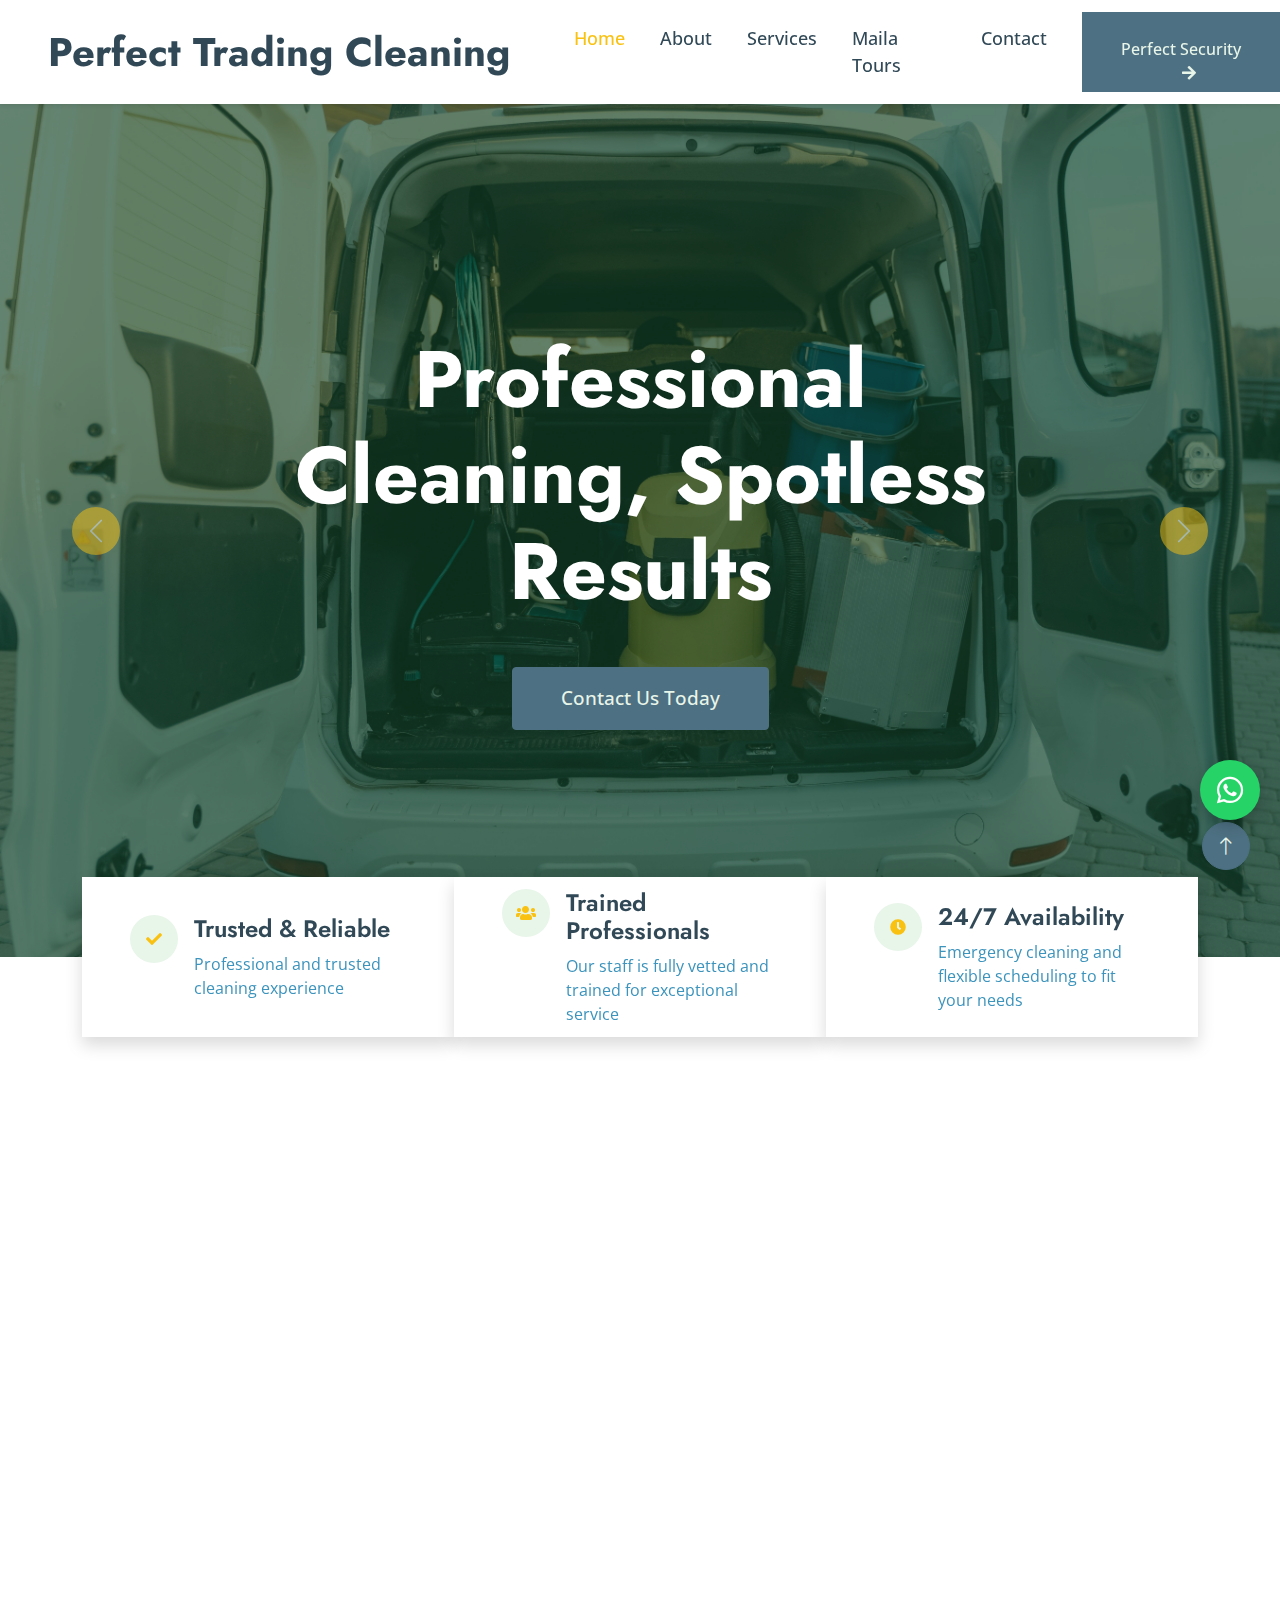
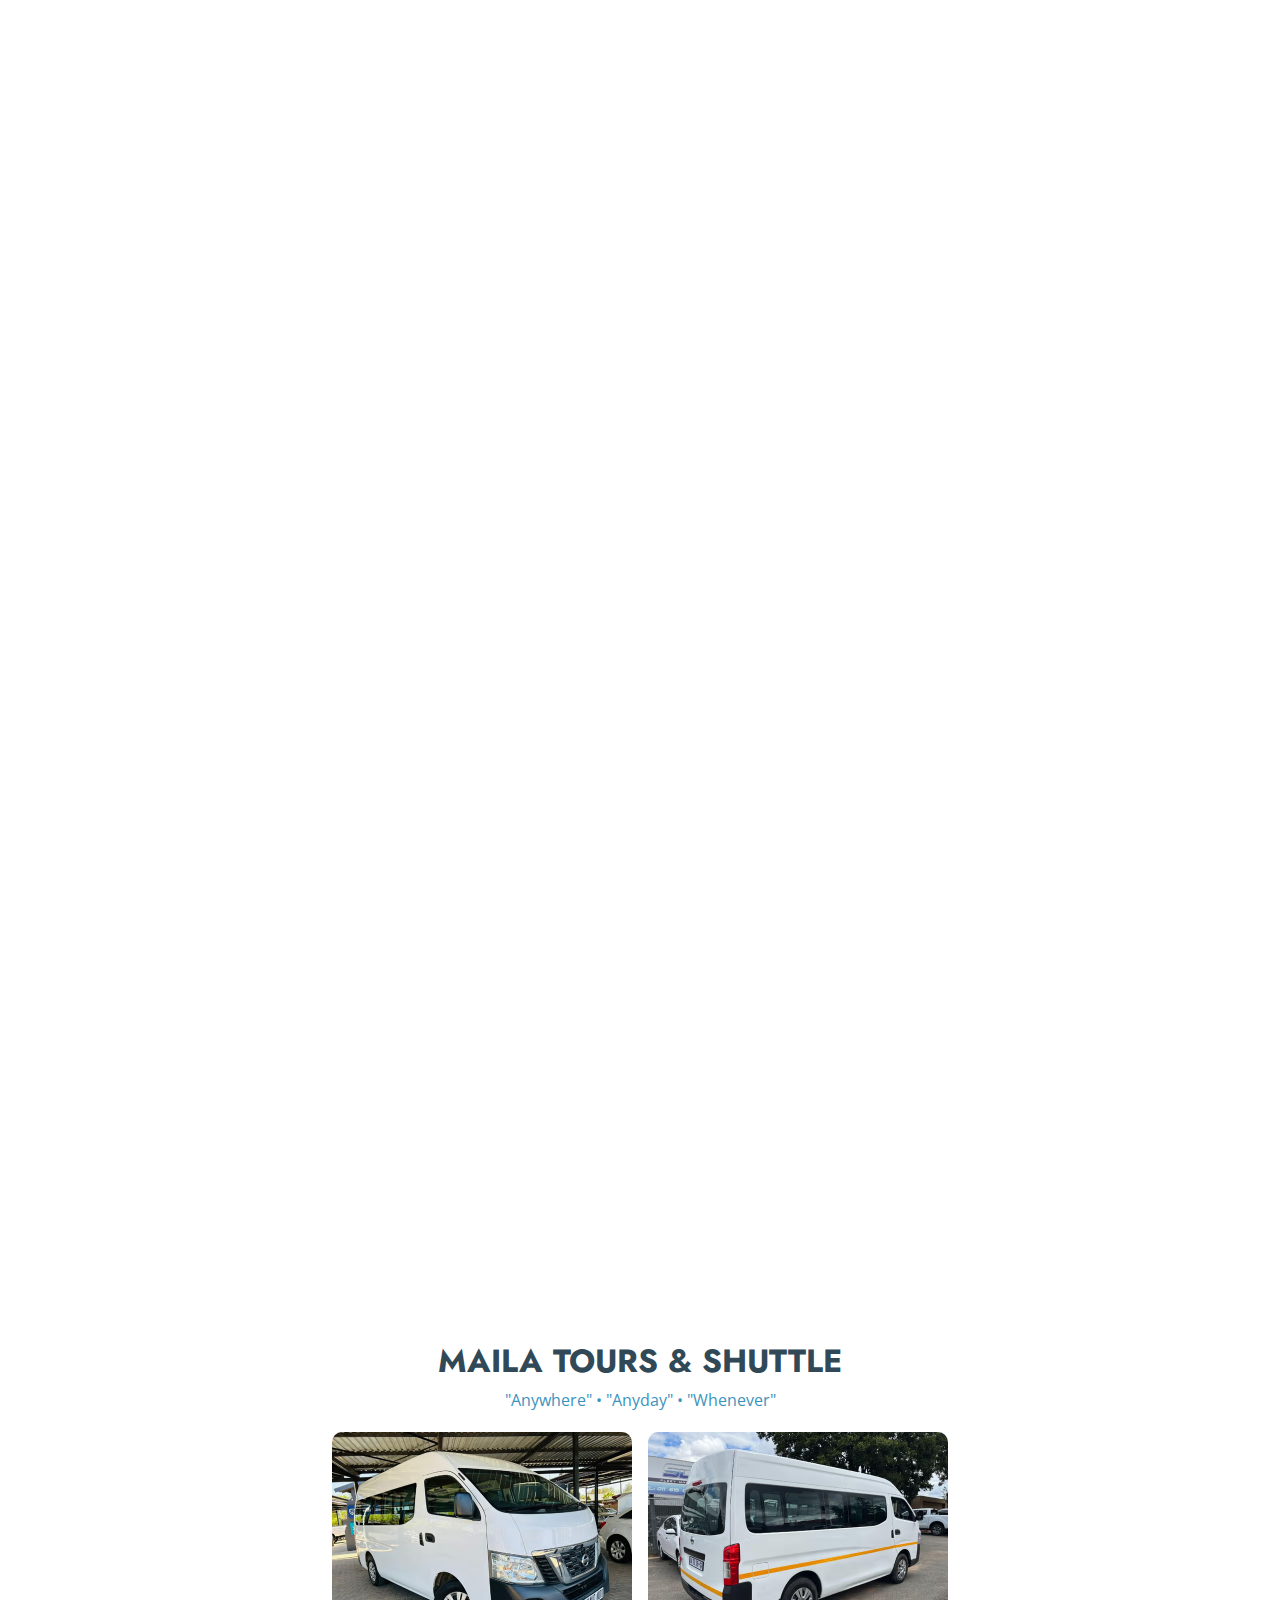
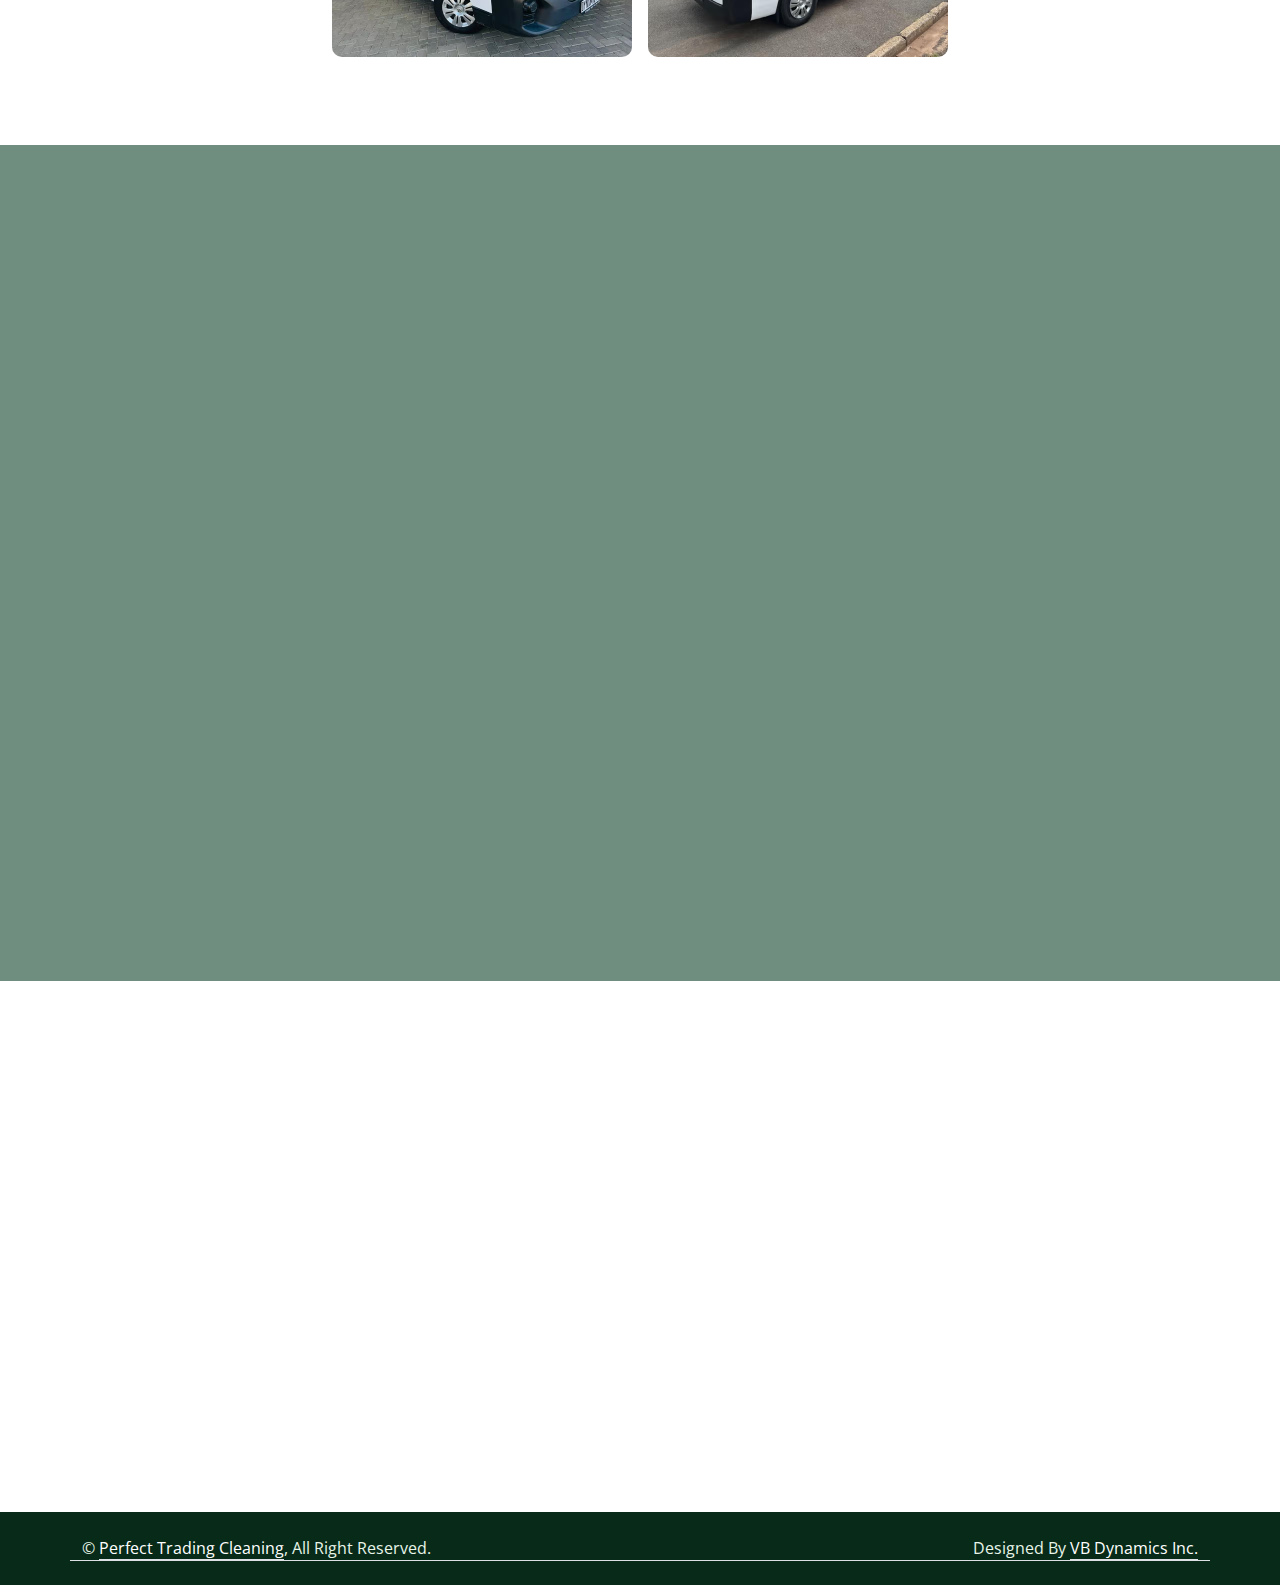
==== cleaning/index.html @ befef128 "added clean" ====
<!DOCTYPE html>
<html lang="en">

<head>
    <meta charset="utf-8">
    <title>Perfect Trading Cleaning - Professional Cleaning Services in Germiston</title>
    <meta content="width=device-width, initial-scale=1.0" name="viewport">
    <meta content="cleaning services, house cleaning, office cleaning, germiston, car wash, domestic workers" name="keywords">
    <meta content="Perfect Trading Cleaning offers professional cleaning services for homes, offices, and vehicles in Germiston and surrounding areas. 10+ years of trusted experience." name="description">

    <!-- Favicon -->
    <link href="img/favicon.ico" rel="icon">

    <!-- Google Web Fonts -->
    <link rel="preconnect" href="https://fonts.googleapis.com">
    <link rel="preconnect" href="https://fonts.gstatic.com" crossorigin>
    <link href="https://fonts.googleapis.com/css2?family=Jost:wght@500;600;700&family=Open+Sans:wght@400;500&display=swap" rel="stylesheet">  

    <!-- Icon Font Stylesheet -->
    <link href="https://cdnjs.cloudflare.com/ajax/libs/font-awesome/5.10.0/css/all.min.css" rel="stylesheet">
    <link href="https://cdn.jsdelivr.net/npm/bootstrap-icons@1.4.1/font/bootstrap-icons.css" rel="stylesheet">

    <!-- Libraries Stylesheet -->
    <link href="lib/animate/animate.min.css" rel="stylesheet">
    <link href="lib/owlcarousel/assets/owl.carousel.min.css" rel="stylesheet">
    <link href="lib/lightbox/css/lightbox.min.css" rel="stylesheet">

    <!-- Customized Bootstrap Stylesheet -->
    <link href="css/bootstrap.min.css" rel="stylesheet">

    <!-- Template Stylesheet -->
    <link href="css/style.css" rel="stylesheet">
    
    <!-- Additional Custom CSS -->
    <style>
        /* Improve loading experience */
        #spinner {
            transition: opacity 0.5s ease-in-out;
        }
        
        /* Price tag styling */
        .price-tag {
            background-color: rgba(65, 156, 119, 0.8);
            color: white;
            padding: 5px 10px;
            position: absolute;
            top: 10px;
            right: 10px;
            border-radius: 5px;
            font-weight: bold;
        }
        
        /* Testimonial styles */
        .testimonial-item {
            border-radius: 10px;
            box-shadow: 0 0 15px rgba(0,0,0,0.1);
            padding: 25px;
            margin: 15px 0;
            background-color: #fff;
        }
        
        .testimonial-item img {
            width: 60px;
            height: 60px;
            border-radius: 50%;
            object-fit: cover;
            margin-right: 15px;
        }
        
        .rating i {
            color: #FFD700;
        }
        
        /* Service area map */
        #service-area-map {
            height: 400px;
            width: 100%;
            border-radius: 10px;
        }
        
        /* FAQ accordion */
        .accordion-button:not(.collapsed) {
            background-color: rgba(65, 156, 119, 0.1);
            color: #419c77;
        }
        
        /* Improved call to action buttons */
        .btn-primary {
            transition: all 0.3s ease;
        }
        
        .btn-primary:hover {
            transform: translateY(-3px);
            box-shadow: 0 5px 15px rgba(0,0,0,0.1);
        }
        
        .cta-large {
            font-size: 1.2rem;
            padding: 12px 30px;
        }
        
        /* WhatsApp floating button */
        .whatsapp-float {
            position: fixed;
            bottom: 80px;
            right: 20px;
            background-color: #25d366;
            color: white;
            border-radius: 50px;
            text-align: center;
            font-size: 30px;
            width: 60px;
            height: 60px;
            z-index: 100;
            display: flex;
            align-items: center;
            justify-content: center;
            box-shadow: 0 5px 15px rgba(0,0,0,0.2);
        }
        
        .whatsapp-float:hover {
            background-color: #128C7E;
            color: white;
        }
    </style>
</head>

<body>
    <!-- Spinner Start -->
    <div id="spinner" class="show bg-white position-fixed translate-middle w-100 vh-100 top-50 start-50 d-flex align-items-center justify-content-center">
        <div class="spinner-border text-primary" role="status" style="width: 3rem; height: 3rem;"></div>
    </div>
    <!-- Spinner End -->

    <!-- WhatsApp Button -->
    <a href="https://wa.me/+27791969552" class="whatsapp-float" target="_blank">
        <i class="fab fa-whatsapp"></i>
    </a>

    <!-- Navbar Start -->
    <nav class="navbar navbar-expand-lg bg-white navbar-light sticky-top p-0 shadow-sm">
        <a href="index.html" class="navbar-brand d-flex align-items-center px-4 px-lg-5">
            <h1 class="m-0">Perfect Trading Cleaning</h1>
        </a>
        <button type="button" class="navbar-toggler me-4" data-bs-toggle="collapse" data-bs-target="#navbarCollapse">
            <span class="navbar-toggler-icon"></span>
        </button>
        <div class="collapse navbar-collapse" id="navbarCollapse">
            <div class="navbar-nav ms-auto p-4 p-lg-0">
                <a href="#home" class="nav-item nav-link active">Home</a>
                <a href="#about" class="nav-item nav-link">About</a>
                <a href="#services" class="nav-item nav-link">Services</a>
                <a href="#maila" class="nav-item nav-link">Maila Tours</a>
                <a href="#contact" class="nav-item nav-link">Contact</a>
                
            </div>
            <a href="../index.html" class="btn btn-primary py-4 px-lg-4 rounded-0 d-none d-lg-block">Perfect Security<i class="fa fa-arrow-right ms-3"></i></a>
        </div>
    </nav>
    <!-- Navbar End -->

    <!-- Carousel Start -->
    <div class="container-fluid p-0 wow fadeIn" data-wow-delay="0.1s">
        <div id="header-carousel" class="carousel slide" data-bs-ride="carousel">
            <div class="carousel-inner">
                <div class="carousel-item active">
                    <img class="w-100" src="img/pexels-tima-miroshnichenko-6196228.jpg" alt="Professional cleaners working in an office space">
                    <div class="carousel-caption">
                        <div class="container">
                            <div class="row justify-content-center">
                                <div class="col-lg-8">
                                    <h1 class="display-1 text-white mb-5 animated slideInDown">Professional Cleaning, Spotless Results</h1>
                                    <a href="#contact" class="btn btn-primary py-sm-3 px-sm-5 cta-large">Contact Us Today</a>
                                </div>
                            </div>
                        </div>
                    </div>
                </div>
                <div class="carousel-item">
                    <img class="w-100" src="img/pexels-matilda-wormwood-4099467.jpg" alt="Cleaning supplies and equipment for professional cleaning">
                    <div class="carousel-caption">
                        <div class="container">
                            <div class="row justify-content-center">
                                <div class="col-lg-7">
                                    <h1 class="display-1 text-white mb-5 animated slideInDown">Reliable & Affordable Cleaning Services</h1>
                                    <a href="#contact" class="btn btn-primary py-sm-3 px-sm-5 cta-large">Contact Us Today</a>
                                </div>
                            </div>
                        </div>
                    </div>
                </div>
            </div>
            <button class="carousel-control-prev" type="button" data-bs-target="#header-carousel" data-bs-slide="prev">
                <span class="carousel-control-prev-icon" aria-hidden="true"></span>
                <span class="visually-hidden">Previous</span>
            </button>
            <button class="carousel-control-next" type="button" data-bs-target="#header-carousel" data-bs-slide="next">
                <span class="carousel-control-next-icon" aria-hidden="true"></span>
                <span class="visually-hidden">Next</span>
            </button>
        </div>
    </div>
    <!-- Carousel End -->
<!-- Top Feature Start -->
<div class="container-fluid top-feature py-5 pt-lg-0">
    <div class="container py-5 pt-lg-0">
        <div class="row gx-0">
            <div class="col-lg-4 wow fadeIn" data-wow-delay="0.1s">
                <div class="bg-white shadow d-flex align-items-center h-100 px-5 animated-feature" style="min-height: 160px;">
                    <div class="d-flex">
                        <div class="flex-shrink-0 btn-lg-square rounded-circle bg-light">
                            <i class="fa fa-check text-primary"></i>
                        </div>
                        <div class="ps-3">
                            <h4>Trusted & Reliable</h4>
                            <span>Professional and trusted cleaning experience</span>
                        </div>
                    </div>
                </div>
            </div>
            <div class="col-lg-4 wow fadeIn" data-wow-delay="0.3s">
                <div class="bg-white shadow d-flex align-items-center h-100 px-5 animated-feature" style="min-height: 160px;">
                    <div class="d-flex">
                        <div class="flex-shrink-0 btn-lg-square rounded-circle bg-light">
                            <i class="fa fa-users text-primary"></i>
                        </div>
                        <div class="ps-3">
                            <h4>Trained Professionals</h4>
                            <span>Our staff is fully vetted and trained for exceptional service</span>
                        </div>
                    </div>
                </div>
            </div>
            <div class="col-lg-4 wow fadeIn" data-wow-delay="0.5s">
                <div class="bg-white shadow d-flex align-items-center h-100 px-5 animated-feature" style="min-height: 160px;">
                    <div class="d-flex">
                        <div class="flex-shrink-0 btn-lg-square rounded-circle bg-light">
                            <i class="fa fa-clock text-primary"></i>
                        </div>
                        <div class="ps-3">
                            <h4>24/7 Availability</h4>
                            <span>Emergency cleaning and flexible scheduling to fit your needs</span>
                        </div>
                    </div>
                </div>
            </div>
        </div>
    </div>
</div>
<!-- Top Feature End -->

<style>
    /* Add a custom fade-in-up animation */
    .animated-feature {
        animation: fadeInUp 1s ease-in-out;
    }

    @keyframes fadeInUp {
        0% {
            opacity: 0;
            transform: translateY(20px);
        }
        100% {
            opacity: 1;
            transform: translateY(0);
        }
    }

    /* Optional: Adding a shadow effect as part of the animation */
    .animated-feature:hover {
        box-shadow: 0 0 20px rgba(0, 123, 255, 0.5);
        transform: translateY(-5px);
        transition: box-shadow 0.3s, transform 0.3s;
    }
</style>

   <!-- Top Feature End -->

<section id="about">
    <!-- About Start -->
    <div class="container-xxl py-5">
        <div class="container">
            <div class="row g-5 align-items-end">
                <div class="col-lg-3 col-md-5 wow fadeInUp" data-wow-delay="0.1s">
                    <img class="img-fluid rounded" src="img/domestic.jpg" alt="Our cleaning professionals at work">
                </div>
                <div class="col-lg-6 col-md-7 wow fadeInUp" data-wow-delay="0.3s">
                  
                    <p class="text-primary mb-4">Perfect Trading Cleaning</p>
                    <h1 class="display-5 mb-4">Premium Cleaning & Domestic Services</h1>
                    <p class="mb-4">At Perfect Trading Cleaning Services, we offer professional cleaning solutions for homes, offices, and vehicles. We also provide trained domestic workers to assist with all your household needs. Our services include garden maintenance, office cleaning, mobile car wash, and more. With a focus on honesty, integrity, and customer satisfaction, we ensure exceptional service every time.</p>
                  
                    <a class="btn btn-primary py-3 px-4" href="#contact">Contact Us</a>
                </div>
                <div class="col-lg-3 col-md-12 wow fadeInUp" data-wow-delay="0.5s">
                    <div class="row g-5">
                        <div class="col-12 col-sm-6 col-lg-12">
                            <div class="border-start ps-4">
                                <i class="fa fa-award fa-3x text-primary mb-3"></i>
                                <h4 class="mb-3">Award Winning Service</h4>
                                <span>Recognized for excellence in cleaning services throughout Gauteng.</span>
                            </div>
                        </div>
                        <div class="col-12 col-sm-6 col-lg-12">
                            <div class="border-start ps-4">
                                <i class="fa fa-thumbs-up fa-3x text-primary mb-3"></i>
                                <h4 class="mb-3">100% Satisfaction</h4>
                                <span>If you're not completely satisfied, we'll re-clean at no additional cost.</span>
                            </div>
                        </div>
                    </div>
                </div>
            </div>
        </div>
    </div> 
    <!-- About End -->

    <!-- Vision and Mission Start -->
    <div class="container-xxl py-5">
        <div class="container">
            <div class="row g-5 align-items-center">
                <div class="col-lg-6 wow fadeInUp" data-wow-delay="0.1s">
                    <h2 class="display-5 mb-4">Our Vision</h2>
                    <p class="mb-4">Our vision is to be the most trusted and reliable cleaning service provider, setting the standard for excellence in the cleaning industry. We aim to deliver exceptional service, building long-term relationships with our clients based on trust, professionalism, and quality.</p>
                </div>
                <div class="col-lg-6 wow fadeInUp" data-wow-delay="0.3s">
                    <h2 class="display-5 mb-4">Our Mission</h2>
                    <p class="mb-4">Our mission is to provide top-notch cleaning services that exceed client expectations. We strive to make every space cleaner, healthier, and more welcoming through our expert team of professionals, cutting-edge technology, and eco-friendly practices.</p>
                </div>
            </div>
        </div>
    </div>
    <!-- Vision and Mission End -->

</section>

</section>
<section id="services">
    <!-- Service Start -->
    <div class="container-xxl py-5">
        <div class="container">
            <div class="text-center mx-auto wow fadeInUp" data-wow-delay="0.1s" style="max-width: 500px;">
                <p class="fs-5 fw-bold text-primary">Our Services</p>
                <h1 class="display-5 mb-5">Expert Cleaning Services Tailored for You</h1>
            </div>
            <div class="row g-4">
         <!-- House Cleaning Service -->
<div class="col-lg-4 col-md-6 wow fadeInUp" data-wow-delay="0.1s">
    <div class="service-item rounded d-flex h-100">
        <div class="service-img rounded">
            <img class="img-fluid" src="house cleaning.jpg" alt="Professional house cleaning service">
        </div>
        <div class="service-text rounded p-5">
            <h4 class="mb-3">House Cleaning</h4>
            <p class="service-description mb-4">We offer comprehensive home cleaning including deep cleaning, dusting, mopping, and sanitization for a spotless living environment.</p>
        </div>
    </div>
</div>

<!-- Office Cleaning Service -->
<div class="col-lg-4 col-md-6 wow fadeInUp" data-wow-delay="0.3s">
    <div class="service-item rounded d-flex h-100">
        <div class="service-img rounded">
            <img class="img-fluid" src="#" alt="Professional office cleaning service">
            <img class="img-fluid" src="office.jpg" alt="Professional house cleaning service">
        </div>
        <div class="service-text rounded p-5">
            <h4 class="mb-3">Office Cleaning</h4>
            <p class="service-description mb-4">Maintain a clean, fresh, and professional workspace with our commercial cleaning services tailored for businesses of all sizes.</p>
        </div>
    </div>
</div>

<!-- Mobile Car Wash Service -->
<div class="col-lg-4 col-md-6 wow fadeInUp" data-wow-delay="0.5s">
    <div class="service-item rounded d-flex h-100">
        <div class="service-img rounded">
            <img class="img-fluid" src="mobile car wash.jpg" alt="Mobile car wash and detailing service">
        </div>
        <div class="service-text rounded p-5">
            <h4 class="mb-3">Mobile Car Wash</h4>
            <p class="service-description mb-4">We bring the car wash to your location with premium exterior washing and interior detailing services for vehicles of all types.</p>
        </div>
    </div>
</div>

<!-- Garden Services -->
<div class="col-lg-4 col-md-6 wow fadeInUp" data-wow-delay="0.1s">
    <div class="service-item rounded d-flex h-100">
        <div class="service-img rounded">
            <img class="img-fluid" src="garden.jpg" alt="Professional garden and lawn maintenance">
        </div>
        <div class="service-text rounded p-5">
            <h4 class="mb-3">Garden Services</h4>
            <p class="service-description mb-4">From lawn mowing to landscaping and garden maintenance, our team ensures your outdoor space looks beautiful throughout the year.</p>
        </div>
    </div>
</div>

<!-- Domestic Workers -->
<div class="col-lg-4 col-md-6 wow fadeInUp" data-wow-delay="0.3s">
    <div class="service-item rounded d-flex h-100">
        <div class="service-img rounded">
            <img class="img-fluid" src="domestic.jpg" alt="Trained domestic workers for household help">
        </div>
        <div class="service-text rounded p-5">
            <h4 class="mb-3">Domestic Workers</h4>
            <p class="service-description mb-4">We provide vetted and trained domestic workers for daily or weekly assistance with household chores and cleaning tasks.</p>
        </div>
    </div>
</div>

<!-- Courier & Transport -->
<div class="col-lg-4 col-md-6 wow fadeInUp" data-wow-delay="0.5s">
    <div class="service-item rounded d-flex h-100">
        <div class="service-img rounded">
            <img class="img-fluid" src="courier.jpg" alt="Courier and transportation services">
        </div>
        <div class="service-text rounded p-5">
            <h4 class="mb-3">Courier & Transport</h4>
            <p class="service-description mb-4">From local deliveries to trailer hire and small moves, we offer reliable and affordable transportation solutions in Germiston.</p>
        </div>
    </div>
</div>

<style>
    .service-description {
        color: white !important; /* Ensures the text is white and overrides other color settings */
        text-shadow: 2px 2px 5px rgba(0, 0, 0, 0.7) !important; /* Dark drop shadow */
    }
</style>

</section>

<section id="maila">
    <!-- Service End -->
    <div class="q-maila-container text-center">
        <h2 class="q-maila-title">MAILA TOURS & SHUTTLE</h2>
        <p class="q-maila-subtitle">"Anywhere" • "Anyday" • "Whenever"</p>
    
        <div class="q-maila-images d-flex justify-content-center gap-3">
            <img src="nissan1.avif" alt="Shuttle Service 1" class="img-fluid">
            <img src="nissan2..avif" alt="Shuttle Service 2" class="img-fluid">
        </div>
    
        <p class="q-maila-quote"></p>
    </div>
<style>
    .q-maila-container {
    max-width: 800px;
    margin: 0 auto;
    padding: 20px;
    text-align: center;
}

.q-maila-images img {
    width: 300px; /* Adjust as needed */
    height: auto;
    border-radius: 10px;
}

.q-maila-images {
    display: flex;
    justify-content: center;
    gap: 20px;
    margin: 20px 0;
}

</style>    
</section>   

<section id="contact">
    <!-- Contact Form Start -->
    <div class="container-fluid quote my-5 py-5" data-parallax="scroll" data-image-src="img/carousel-2.jpg">
        <div class="container py-5">
            <div class="row justify-content-center">
                <div class="col-lg-7">
                    <div class="bg-white rounded p-4 p-sm-5 wow fadeIn" data-wow-delay="0.5s">
                        <h1 class="display-5 text-center mb-5">Contact Us</h1>

                        <p class="q-maila-contact">📞 079 196 9552 | 📞 082 094 3519</p>
                        <p class="q-maila-contact">📧 <a href="mailto:ithabomokaila74@gmail.com">ithabomokaila74@gmail.com</a></p>
                        <p class="q-maila-contact">📧 <a href="mailto:Nellymokaila@gmail.com">Nellymokaila@gmail.com</a></p>

                        <form action="contact_process.php" method="POST">
                            <div class="row g-3">
                                <div class="col-sm-6">
                                    <div class="form-floating">
                                        <input type="text" class="form-control bg-light border-0" id="name" name="name" placeholder="Your Name" required>
                                        <label for="name">Your Name</label>
                                    </div>
                                </div>
                                <div class="col-sm-6">
                                    <div class="form-floating">
                                        <input type="email" class="form-control bg-light border-0" id="email" name="email" placeholder="Your Email" required>
                                        <label for="email">Your Email</label>
                                    </div>
                                </div>
                                <div class="col-sm-6">
                                    <div class="form-floating">
                                        <input type="text" class="form-control bg-light border-0" id="phone" name="phone" placeholder="Your Mobile" required>
                                        <label for="phone">Your Mobile</label>
                                    </div>
                                </div>
                                <div class="col-sm-6">
                                    <div class="form-floating">
                                        <input type="text" class="form-control bg-light border-0" id="service" name="service" placeholder="Service Type" required>
                                        <label for="service">Service Type</label>
                                    </div>
                                </div>
                                <div class="col-12">
                                    <div class="form-floating">
                                        <textarea class="form-control bg-light border-0" placeholder="Your Message" id="message" name="message" style="height: 100px" required></textarea>
                                        <label for="message">Your Message</label>
                                    </div>
                                </div>
                                <div class="col-12 text-center">
                                    <button class="btn btn-primary py-3 px-4" type="submit">Send Message</button>
                                </div>
                            </div>
                        </form>
                    </div>
                </div>
            </div>
        </div>
    </div>
    <!-- Contact Form End -->
</section>



    <!-- Footer Start -->
    <div class="container-fluid bg-dark text-light footer mt-5 py-5 wow fadeIn" data-wow-delay="0.1s">
        <div class="container py-5">
            <div class="row g-5">
                <div class="col-lg-3 col-md-6">
                    <h4 class="text-white mb-4">Our Office</h4>
                    <p class="mb-2"><i class="fa fa-map-marker-alt me-3"></i>78 dewlish avenue, Dinwiddie, Germiston,
                        1401</p>
                    <p class="mb-2"><i class="fa fa-phone-alt me-3"></i>0791969552<br>
                        0820943519</p>
                    <p class="mb-2"><i class="fa fa-envelope me-3"></i>ithabomokaila74@gmail.com<br>Nellymokaila@gmail.com</p>
                    <div class="d-flex pt-2">
                        <a class="btn btn-square btn-outline-light rounded-circle me-2" href=""><i class="fab fa-twitter"></i></a>
                        <a class="btn btn-square btn-outline-light rounded-circle me-2" href=""><i class="fab fa-facebook-f"></i></a>
                        <a class="btn btn-square btn-outline-light rounded-circle me-2" href=""><i class="fab fa-youtube"></i></a>
                        <a class="btn btn-square btn-outline-light rounded-circle me-2" href=""><i class="fab fa-linkedin-in"></i></a>
                    </div>
                </div>
                <div class="col-lg-3 col-md-6">
                    <h4 class="text-white mb-4">Services</h4>
                    <a class="btn btn-link" href="">House Cleaning</a>
                    <a class="btn btn-link" href="">Office Cleaning</a>
                    <a class="btn btn-link" href="">Mobile Car Wash</a>
                    <a class="btn btn-link" href="">Garden Services</a>
                    <a class="btn btn-link" href="">Domestic Workers</a>
                    <a class="btn btn-link" href="">Courier & Transport</a>
                </div>
                
                 </div>
                </div>
            </div>
        </div>
    </div>
    <!-- Footer End -->


    <!-- Copyright Start -->
    <div class="container-fluid copyright py-4">
        <div class="container">
            <div class="row">
                <div class="col-md-6 text-center text-md-start mb-3 mb-md-0">
                    &copy; <a class="border-bottom" href="#">Perfect Trading Cleaning</a>, All Right Reserved.
                </div>
                <div class="col-md-6 text-center text-md-end">
                    <!--/*** This template is free as long as you keep the footer author’s credit link/attribution link/backlink. If you'd like to use the template without the footer author’s credit link/attribution link/backlink, you can purchase the Credit Removal License from "https://htmlcodex.com/credit-removal". Thank you for your support. ***/-->
                    Designed By <a class="border-bottom" href="https://www.vbdynamics.co.za">VB Dynamics Inc.
                </div>
            </div>
        </div>
    </div>
    <!-- Copyright End -->


    <!-- Back to Top -->
    <a href="#" class="btn btn-lg btn-primary btn-lg-square rounded-circle back-to-top"><i class="bi bi-arrow-up"></i></a>


    <!-- JavaScript Libraries -->
    <script src="https://code.jquery.com/jquery-3.4.1.min.js"></script>
    <script src="https://cdn.jsdelivr.net/npm/bootstrap@5.0.0/dist/js/bootstrap.bundle.min.js"></script>
    <script src="lib/wow/wow.min.js"></script>
    <script src="lib/easing/easing.min.js"></script>
    <script src="lib/waypoints/waypoints.min.js"></script>
    <script src="lib/owlcarousel/owl.carousel.min.js"></script>
    <script src="lib/counterup/counterup.min.js"></script>
    <script src="lib/parallax/parallax.min.js"></script>
    <script src="lib/isotope/isotope.pkgd.min.js"></script>
    <script src="lib/lightbox/js/lightbox.min.js"></script>

    <!-- Template Javascript -->
    <script src="js/main.js"></script>
</body>

</html>
---- cleaning/css/style.css ----
/********** Template CSS **********/
:root {
    --primary: #F9C212;
    --secondary: #3C93BC;
    --light: #E8F5E9;
    --dark: #314957;
}

.back-to-top {
    position: fixed;
    display: none;
    right: 30px;
    bottom: 30px;
    z-index: 99;
}

h1,
.h1,
h2,
.h2,
.fw-bold {
    font-weight: 700 !important;
}

h3,
.h3,
h4,
.h4,
.fw-medium {
    font-weight: 600 !important;
}

h5,
.h5,
h6,
.h6,
.fw-semi-bold {
    font-weight: 500 !important;
}


/*** Spinner ***/
#spinner {
    opacity: 0;
    visibility: hidden;
    transition: opacity .5s ease-out, visibility 0s linear .5s;
    z-index: 99999;
}

#spinner.show {
    transition: opacity .5s ease-out, visibility 0s linear 0s;
    visibility: visible;
    opacity: 1;
}


/*** Button ***/
.btn {
    transition: .5s;
    font-weight: 500;
}

.btn-primary,
.btn-outline-primary:hover {
    color: var(--light);
}

.btn-square {
    width: 38px;
    height: 38px;
}

.btn-sm-square {
    width: 32px;
    height: 32px;
}

.btn-lg-square {
    width: 48px;
    height: 48px;
}

.btn-square,
.btn-sm-square,
.btn-lg-square {
    padding: 0;
    display: flex;
    align-items: center;
    justify-content: center;
    font-weight: normal;
}


/*** Navbar ***/
.navbar.sticky-top {
    top: -100px;
    transition: .5s;
}

.navbar .navbar-brand,
.navbar a.btn {
    height: 80px
}

.navbar .navbar-nav .nav-link {
    margin-right: 35px;
    padding: 25px 0;
    color: var(--dark);
    font-size: 18px;
    font-weight: 500;
    outline: none;
}

.navbar .navbar-nav .nav-link:hover,
.navbar .navbar-nav .nav-link.active {
    color: var(--primary);
}

.navbar .dropdown-toggle::after {
    border: none;
    content: "\f107";
    font-family: "Font Awesome 5 Free";
    font-weight: 900;
    vertical-align: middle;
    margin-left: 8px;
}

@media (max-width: 991.98px) {
    .navbar .navbar-nav .nav-link  {
        margin-right: 0;
        padding: 10px 0;
    }

    .navbar .navbar-nav {
        border-top: 1px solid #EEEEEE;
    }
}

@media (min-width: 992px) {
    .navbar .nav-item .dropdown-menu {
        display: block;
        border: none;
        margin-top: 0;
        top: 150%;
        opacity: 0;
        visibility: hidden;
        transition: .5s;
    }

    .navbar .nav-item:hover .dropdown-menu {
        top: 100%;
        visibility: visible;
        transition: .5s;
        opacity: 1;
    }
}


/*** Header ***/
.carousel-caption {
    top: 0;
    left: 0;
    right: 0;
    bottom: 0;
    display: flex;
    align-items: center;
    justify-content: center;
    text-align: center;
    background: rgba(15, 66, 41, .6);
    z-index: 1;
}

.carousel-control-prev,
.carousel-control-next {
    width: 15%;
}

.carousel-control-prev-icon,
.carousel-control-next-icon {
    width: 3rem;
    height: 3rem;
    border-radius: 3rem;
    background-color: var(--primary);
    border: 10px solid var(--primary);
}

@media (max-width: 768px) {
    #header-carousel .carousel-item {
        position: relative;
        min-height: 450px;
    }
    
    #header-carousel .carousel-item img {
        position: absolute;
        width: 100%;
        height: 100%;
        object-fit: cover;
    }
}

.page-header {
    background: linear-gradient(rgba(15, 66, 41, .6), rgba(15, 66, 41, .6)), url(../img/carousel-1.jpg) center center no-repeat;
    background-size: cover;
}

.page-header .breadcrumb-item+.breadcrumb-item::before {
    color: var(--light);
}

.page-header .breadcrumb-item,
.page-header .breadcrumb-item a {
    font-size: 18px;
    color: var(--light);
}


/*** Top Feature ***/
@media (min-width: 991.98px) {
    .top-feature {
        position: relative;
        margin-top: -80px;
        z-index: 1;
    }
}


/*** Facts & Quote ***/
.facts,
.quote {
    background: rgba(15, 66, 41, .6);
}


/*** Service ***/
.service-item {
    position: relative;
    text-align: center;
}

.service-item .service-img {
    position: absolute;
    width: 100%;
    height: 100%;
    top: 0;
    left: 0;
    overflow: hidden;
    z-index: -1;
}

.service-item .service-img img {
    position: absolute;
    width: 100%;
    height: 100%;
    left: 0;
    object-fit: cover;
    transform: scale(1.2);
    transition: 0.3s;
    opacity: 0.7; /* Set default opacity */
    z-index: -1;
}

.service-item:hover .service-img img {
    transform: scale(1);
    opacity: 1; /* Fully visible on hover */
}


.service-item .service-text {
  
    box-shadow: 0 0 45px rgba(0, 0, 0, 0.463);
    transition: .3s;
}

.service-item:hover .service-text {
    background: rgba(1, 73, 89, 0.8);
}

.service-item .service-text h4,
.service-item .service-text p {
    transition: .3;
}

.service-item:hover .service-text h4 {
    color: #FFFFFF;
}

.service-item:hover .service-text p {
    color: #FFFFFF;
}

.service-item .service-text .btn-square {
    width: 100px;
    height: 100px;
    background: transparent;
    transition: .5s;
}

.service-item:hover .service-text .btn-square {
    background: var(--light);
}

.service-item .service-text .btn {
    width: 31px;
    height: 31px;
    display: inline-flex;
    align-items: center;
    color: var(--dark);
    background: var(--light);
    white-space: nowrap;
    overflow: hidden;
    transition: .3s;
}

.service-item:hover .service-text .btn {
    width: 112px;
}


/*** Project Portfolio ***/
#portfolio-flters {
    display: inline-block;
    background: var(--light);
    padding: 10px 15px;
}

#portfolio-flters li {
    display: inline-block;
    font-weight: 500;
    color: var(--primary);
    cursor: pointer;
    transition: .5s;
    border-bottom: 2px solid transparent;
}

#portfolio-flters li:hover,
#portfolio-flters li.active {
    color: var(--dark);
    border-color: var(--dark);
}

.portfolio-inner {
    position: relative;
    overflow: hidden;
}

.portfolio-inner::before,
.portfolio-inner::after {
    position: absolute;
    content: "";
    width: 0;
    height: 100%;
    top: 0;
    left: 0;
    background: rgba(15, 66, 41, .6);
    transition: .5s;
}

.portfolio-inner::after {
    left: auto;
    right: 0;
}

.portfolio-inner:hover::before,
.portfolio-inner:hover::after {
    width: 50%;
}

.portfolio-inner .portfolio-text {
    position: absolute;
    width: 100%;
    height: 100%;
    top: 0;
    left: 0;
    display: flex;
    flex-direction: column;
    align-items: center;
    justify-content: center;
    transition: .5s;
    z-index: 3;
    opacity: 0;
}

.portfolio-inner:hover .portfolio-text {
    transition-delay: .3s;
    opacity: 1;
}

.portfolio-inner .portfolio-text .btn {
    background: var(--light);
    color: var(--primary);
}

.portfolio-inner .portfolio-text .btn:hover {
    background: var(--primary);
    color: var(--light);
}


/*** Team ***/
.team-item {
    position: relative;
    overflow: hidden;
}

.team-item .team-text {
    position: absolute;
    width: calc(100% - 45px);
    left: -100%;
    bottom: 45px;
    padding: 1.5rem;
    background: #FFFFFF;
    border-radius: 0 4px 4px 0;
    opacity: 0;
    transition: .5s;
}

.team-item:hover .team-text {
    left: 0;
    opacity: 1;
}

.team-item .team-social .btn {
    background: var(--light);
    color: var(--primary);
}

.team-item .team-social .btn:hover {
    background: var(--primary);
    color: var(--light);
}

.team-item .team-img .team-social {
    position: absolute;
    width: 100%;
    height: 100%;
    top: 0;
    left: 0;
    display: flex;
    align-items: center;
    justify-content: center;
    transition: .5s;
    z-index: 3;
    opacity: 0;
}

.team-item:hover .team-img .team-social {
    transition-delay: .3s;
    opacity: 1;
}


/*** Testimonial ***/

.testimonial-carousel .owl-item img {
    width: 100px;
    height: 100px;
}

.testimonial-carousel .owl-nav {
    margin-top: 30px;
    display: flex;
}

.testimonial-carousel .owl-nav .owl-prev,
.testimonial-carousel .owl-nav .owl-next {
    margin-right: 15px;
    width: 45px;
    height: 45px;
    display: flex;
    align-items: center;
    justify-content: center;
    color: var(--primary);
    background: var(--light);
    border-radius: 4px;
    font-size: 22px;
    transition: .5s;
}

.testimonial-carousel .owl-nav .owl-prev:hover,
.testimonial-carousel .owl-nav .owl-next:hover {
    background: var(--primary);
    color: var(--light);
}


/*** Footer ***/
.footer .btn.btn-link {
    display: block;
    margin-bottom: 5px;
    padding: 0;
    text-align: left;
    color: var(--light);
    font-weight: normal;
    text-transform: capitalize;
    transition: .3s;
}

.footer .btn.btn-link::before {
    position: relative;
    content: "\f105";
    font-family: "Font Awesome 5 Free";
    font-weight: 900;
    margin-right: 10px;
}

.footer .btn.btn-link:hover {
    color: var(--primary);
    letter-spacing: 1px;
    box-shadow: none;
}

.copyright {
    color: var(--light);
    background: #072A19;
}

.copyright a {
    color: #FFFFFF;
}

.copyright a:hover {
    color: var(--primary);
}
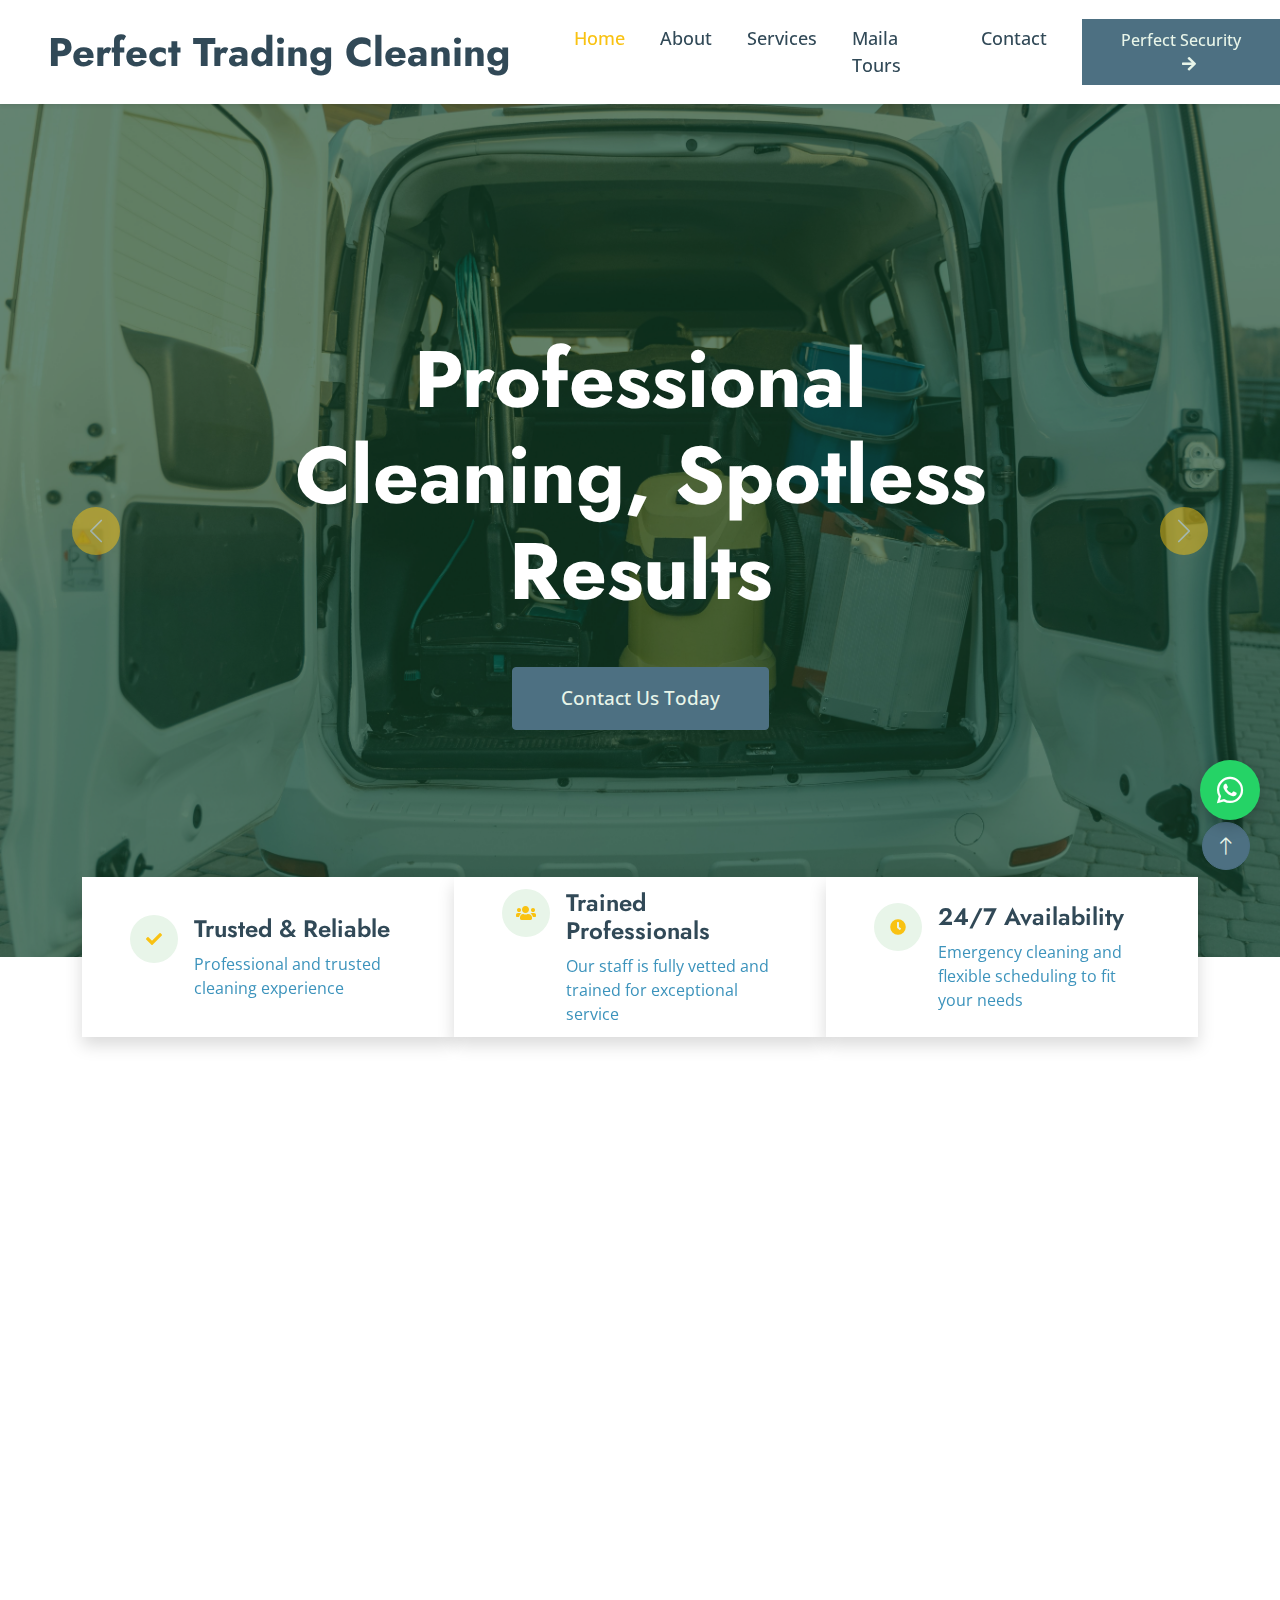
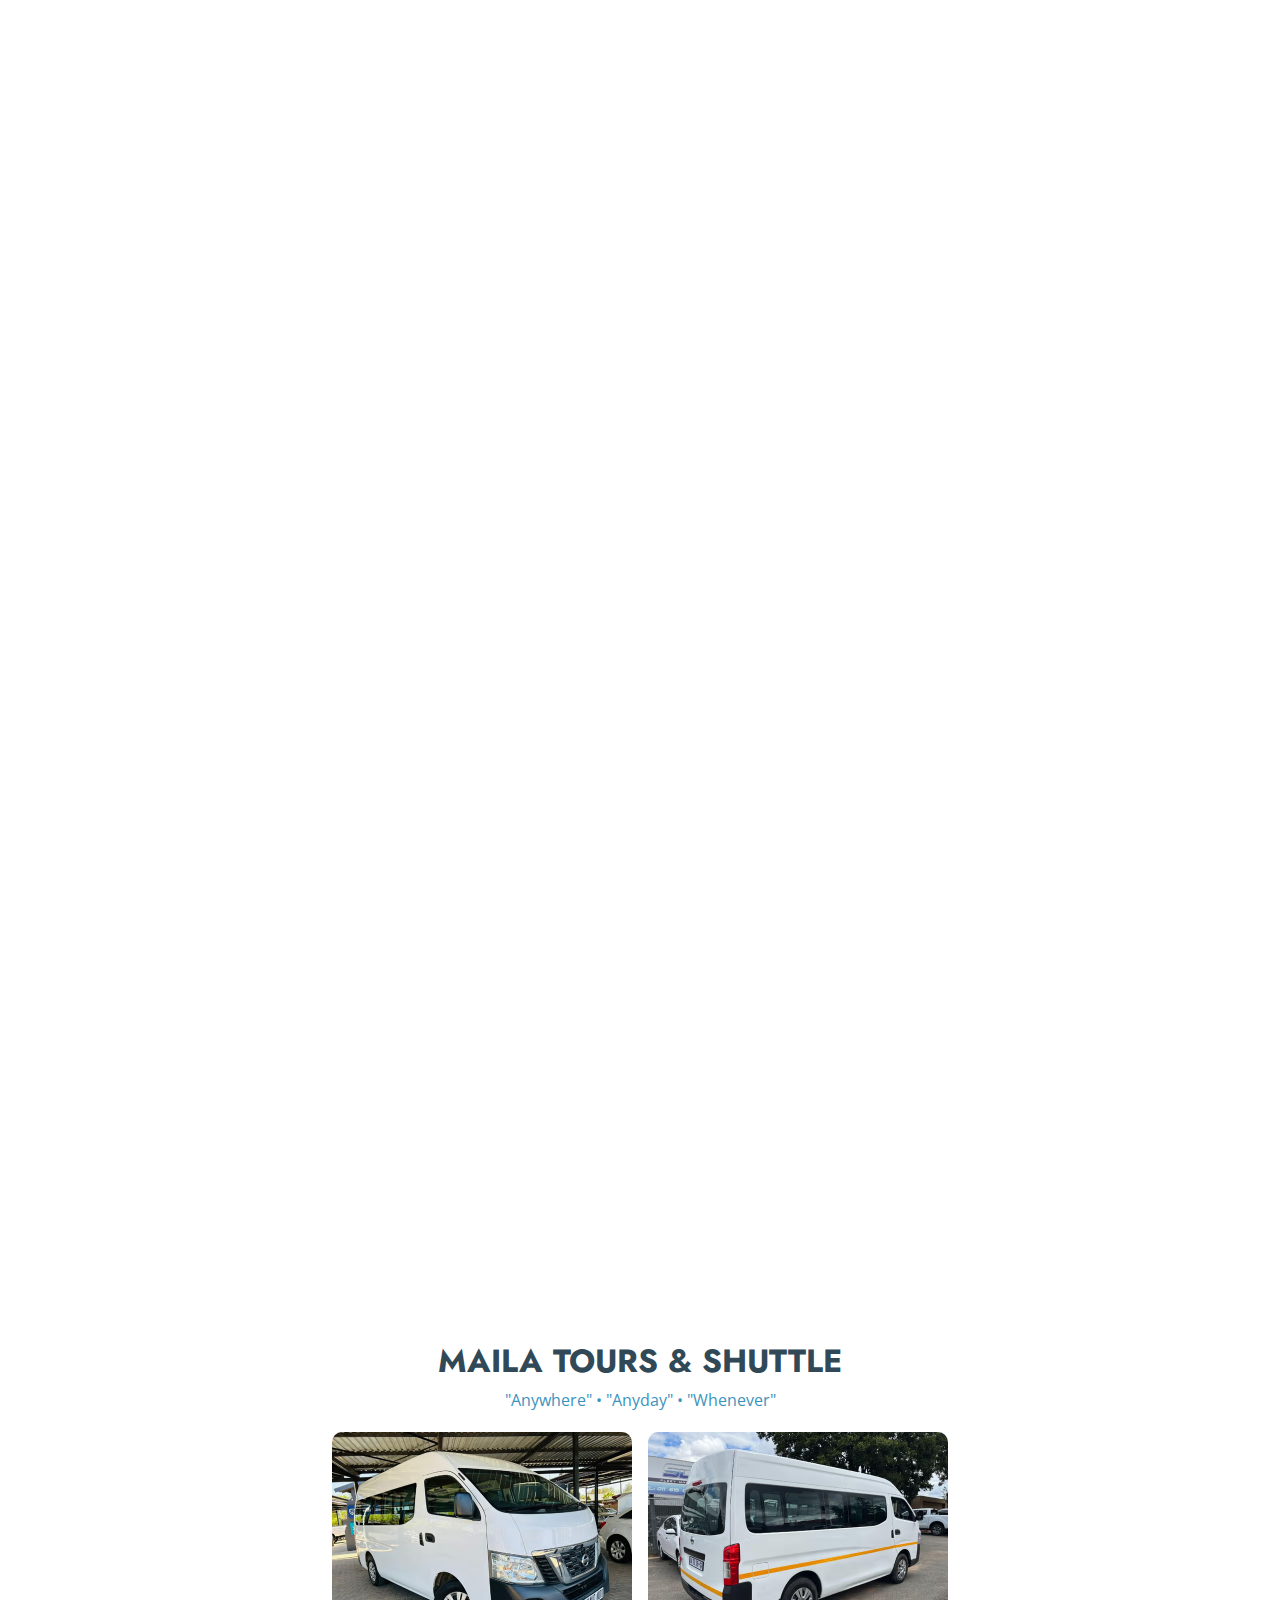
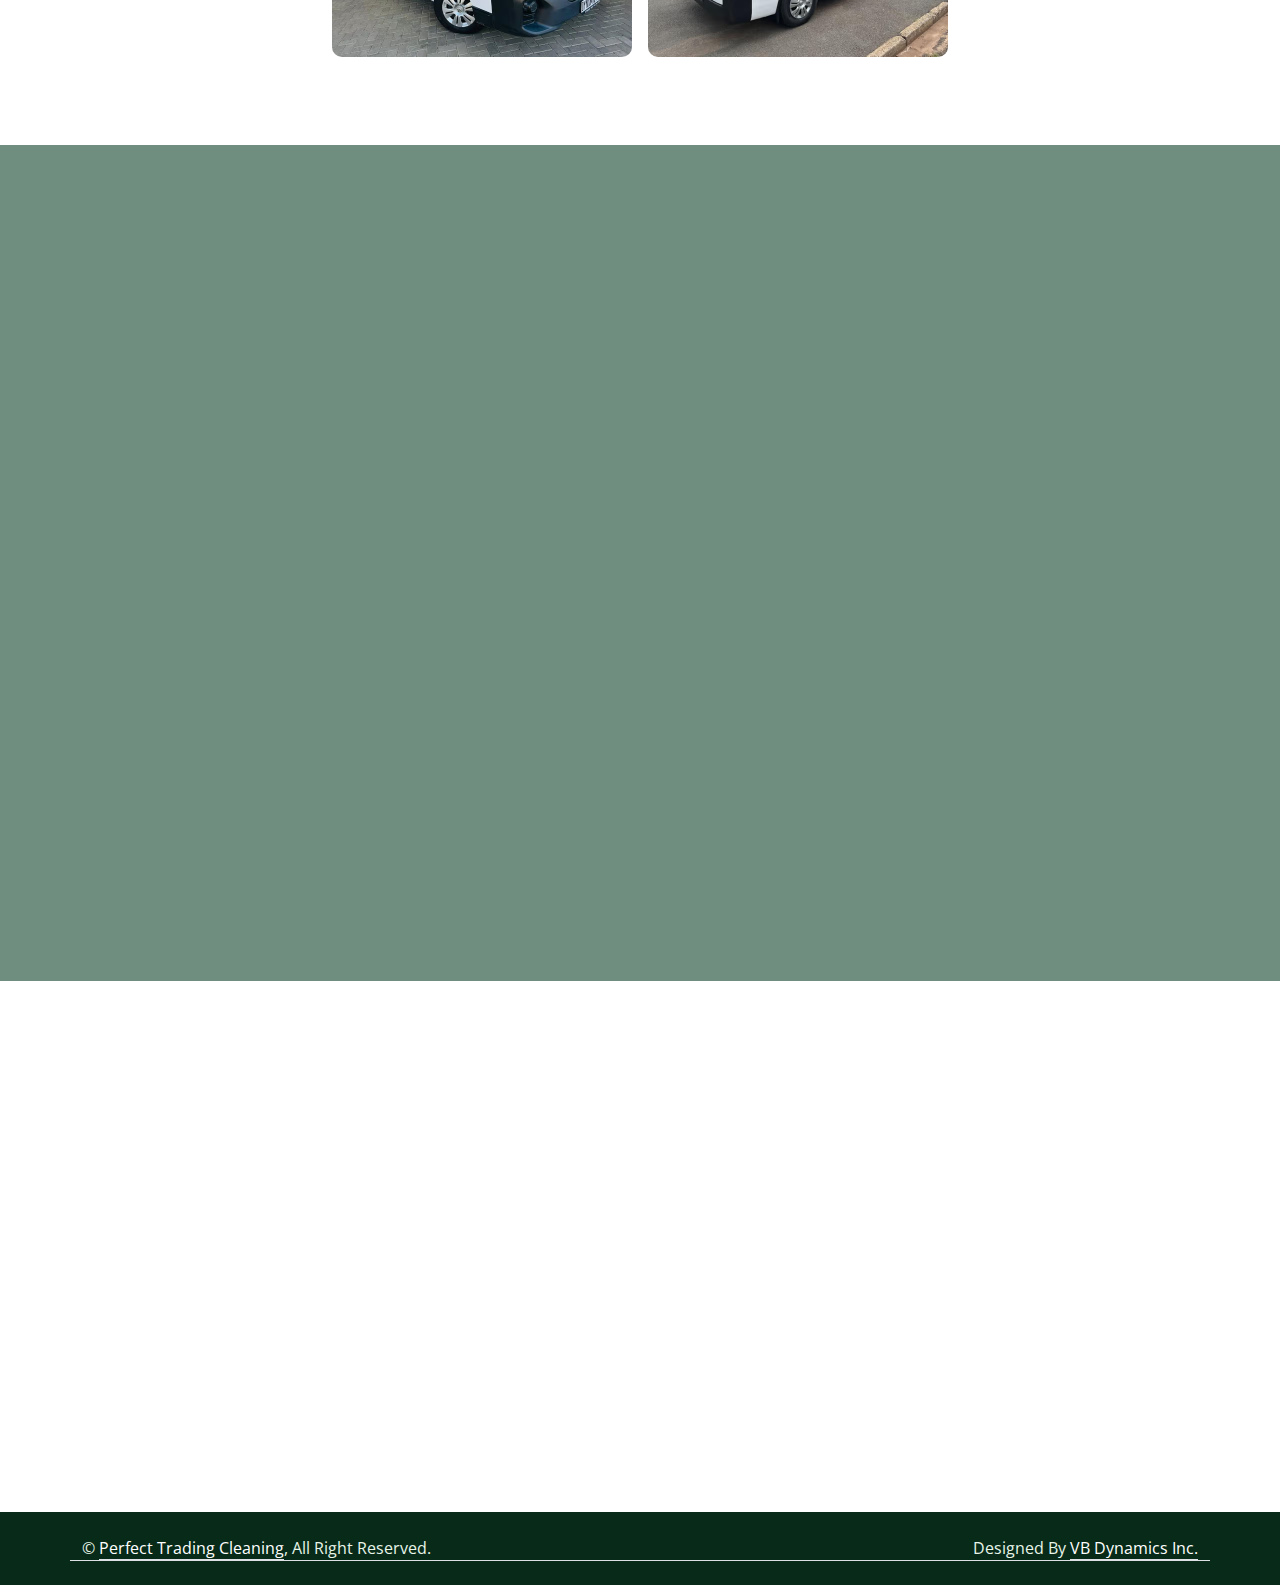
==== commit 88e5087c: "button" ====
--- a/cleaning/index.html
+++ b/cleaning/index.html
@@ -137,27 +137,35 @@
         <i class="fab fa-whatsapp"></i>
     </a>
 
-    <!-- Navbar Start -->
-    <nav class="navbar navbar-expand-lg bg-white navbar-light sticky-top p-0 shadow-sm">
-        <a href="index.html" class="navbar-brand d-flex align-items-center px-4 px-lg-5">
-            <h1 class="m-0">Perfect Trading Cleaning</h1>
-        </a>
-        <button type="button" class="navbar-toggler me-4" data-bs-toggle="collapse" data-bs-target="#navbarCollapse">
-            <span class="navbar-toggler-icon"></span>
-        </button>
-        <div class="collapse navbar-collapse" id="navbarCollapse">
-            <div class="navbar-nav ms-auto p-4 p-lg-0">
-                <a href="#home" class="nav-item nav-link active">Home</a>
-                <a href="#about" class="nav-item nav-link">About</a>
-                <a href="#services" class="nav-item nav-link">Services</a>
-                <a href="#maila" class="nav-item nav-link">Maila Tours</a>
-                <a href="#contact" class="nav-item nav-link">Contact</a>
-                
-            </div>
-            <a href="../index.html" class="btn btn-primary py-4 px-lg-4 rounded-0 d-none d-lg-block">Perfect Security<i class="fa fa-arrow-right ms-3"></i></a>
-        </div>
-    </nav>
-    <!-- Navbar End -->
+   <!-- Navbar Start -->
+<nav class="navbar navbar-expand-lg bg-white navbar-light sticky-top p-0 shadow-sm">
+    <a href="index.html" class="navbar-brand d-flex align-items-center px-4 px-lg-5">
+        <h1 class="m-0">Perfect Trading Cleaning</h1>
+    </a>
+    <button type="button" class="navbar-toggler me-4" data-bs-toggle="collapse" data-bs-target="#navbarCollapse">
+        <span class="navbar-toggler-icon"></span>
+    </button>
+
+    <div class="collapse navbar-collapse" id="navbarCollapse">
+        <div class="navbar-nav ms-auto p-4 p-lg-0">
+            <a href="#home" class="nav-item nav-link active">Home</a>
+            <a href="#about" class="nav-item nav-link">About</a>
+            <a href="#services" class="nav-item nav-link">Services</a>
+            <a href="#maila" class="nav-item nav-link">Maila Tours</a>
+            <a href="#contact" class="nav-item nav-link">Contact</a>
+        </div>
+
+        <!-- Button for Large Screens -->
+        <a href="../index.html" class="btn btn-primary py-2 px-4 rounded-0 d-none d-lg-block">Perfect Security<i class="fa fa-arrow-right ms-3"></i></a>
+    </div>
+
+    <!-- Button for Mobile Screens -->
+    <div class="text-center w-100 mt-3 d-block d-lg-none">
+        <a href="../index.html" class="btn btn-primary py-2 px-4 rounded-0 w-100">Perfect Security<i class="fa fa-arrow-right ms-3"></i></a>
+    </div>
+</nav>
+<!-- Navbar End -->
+
 
     <!-- Carousel Start -->
     <div class="container-fluid p-0 wow fadeIn" data-wow-delay="0.1s">
--- a/cleaning/css/style.css
+++ b/cleaning/css/style.css
@@ -99,7 +99,7 @@
 
 .navbar .navbar-brand,
 .navbar a.btn {
-    height: 80px
+ 
 }
 
 .navbar .navbar-nav .nav-link {
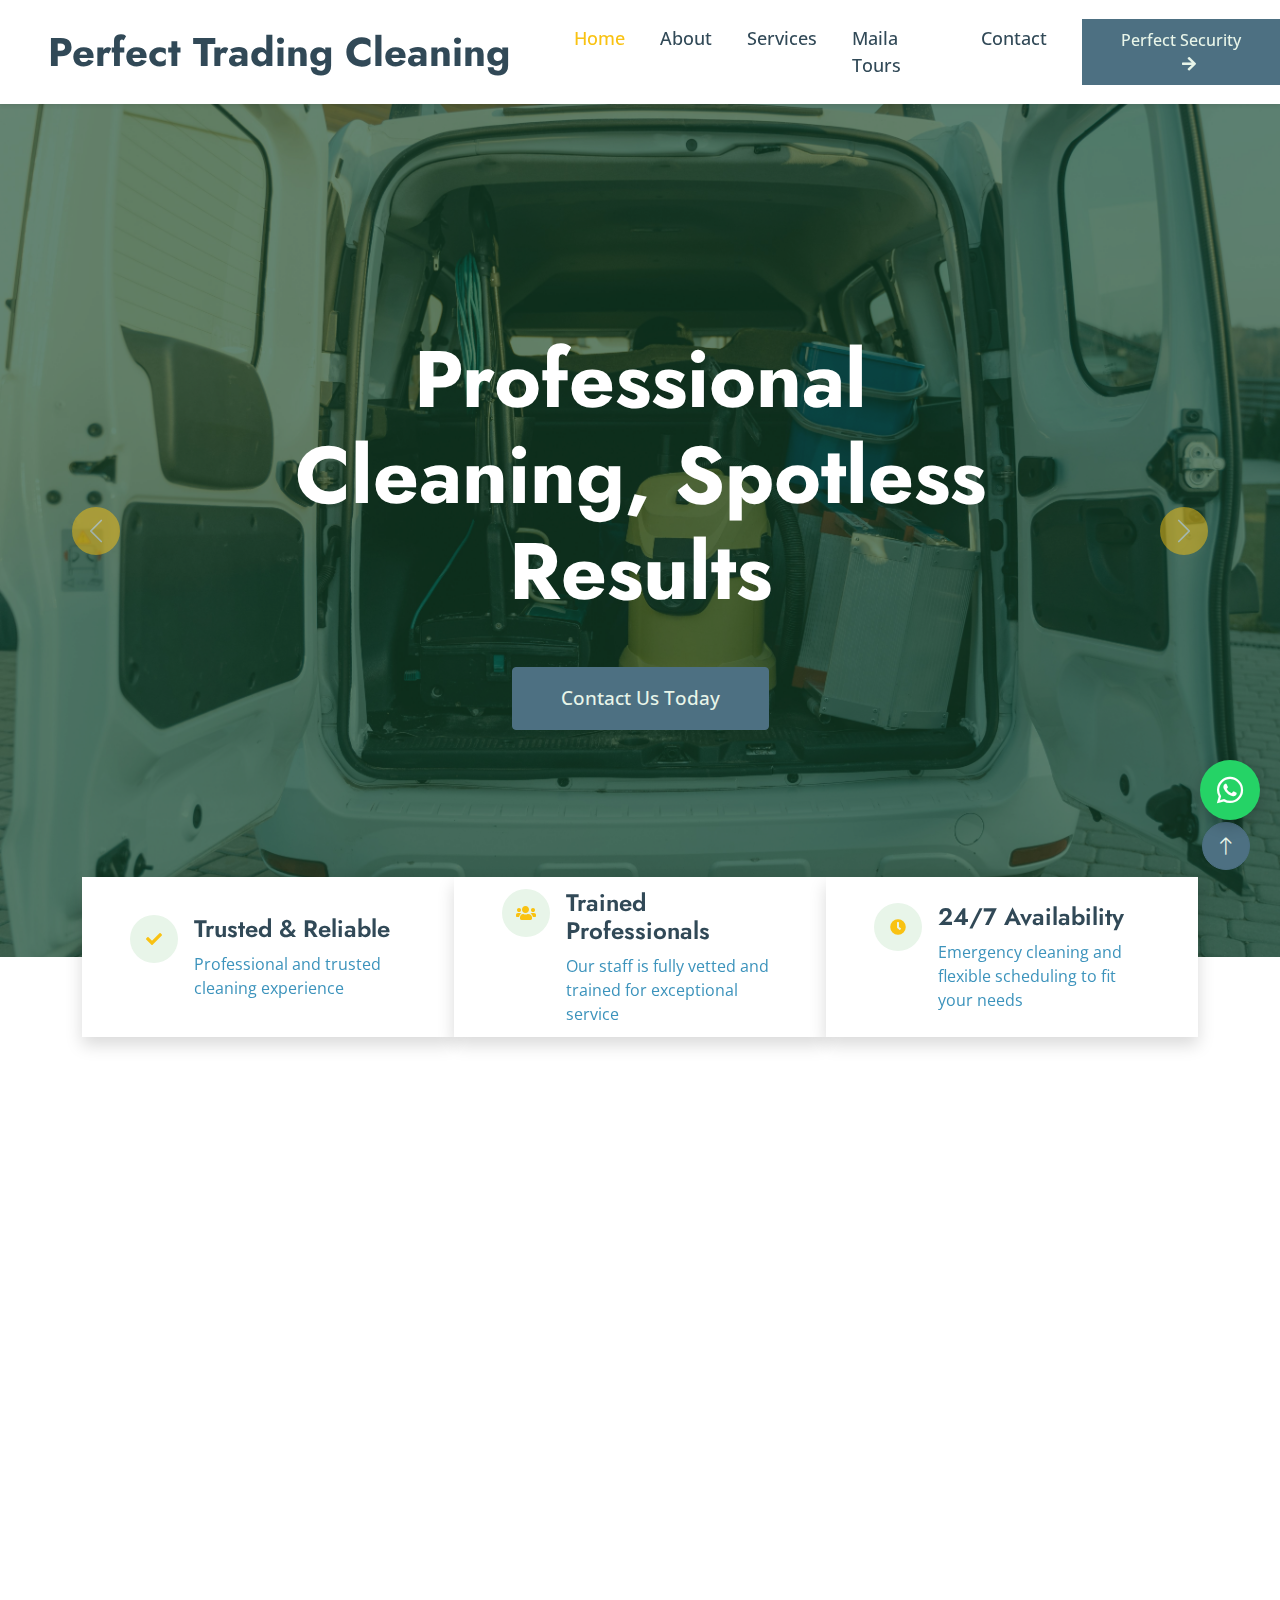
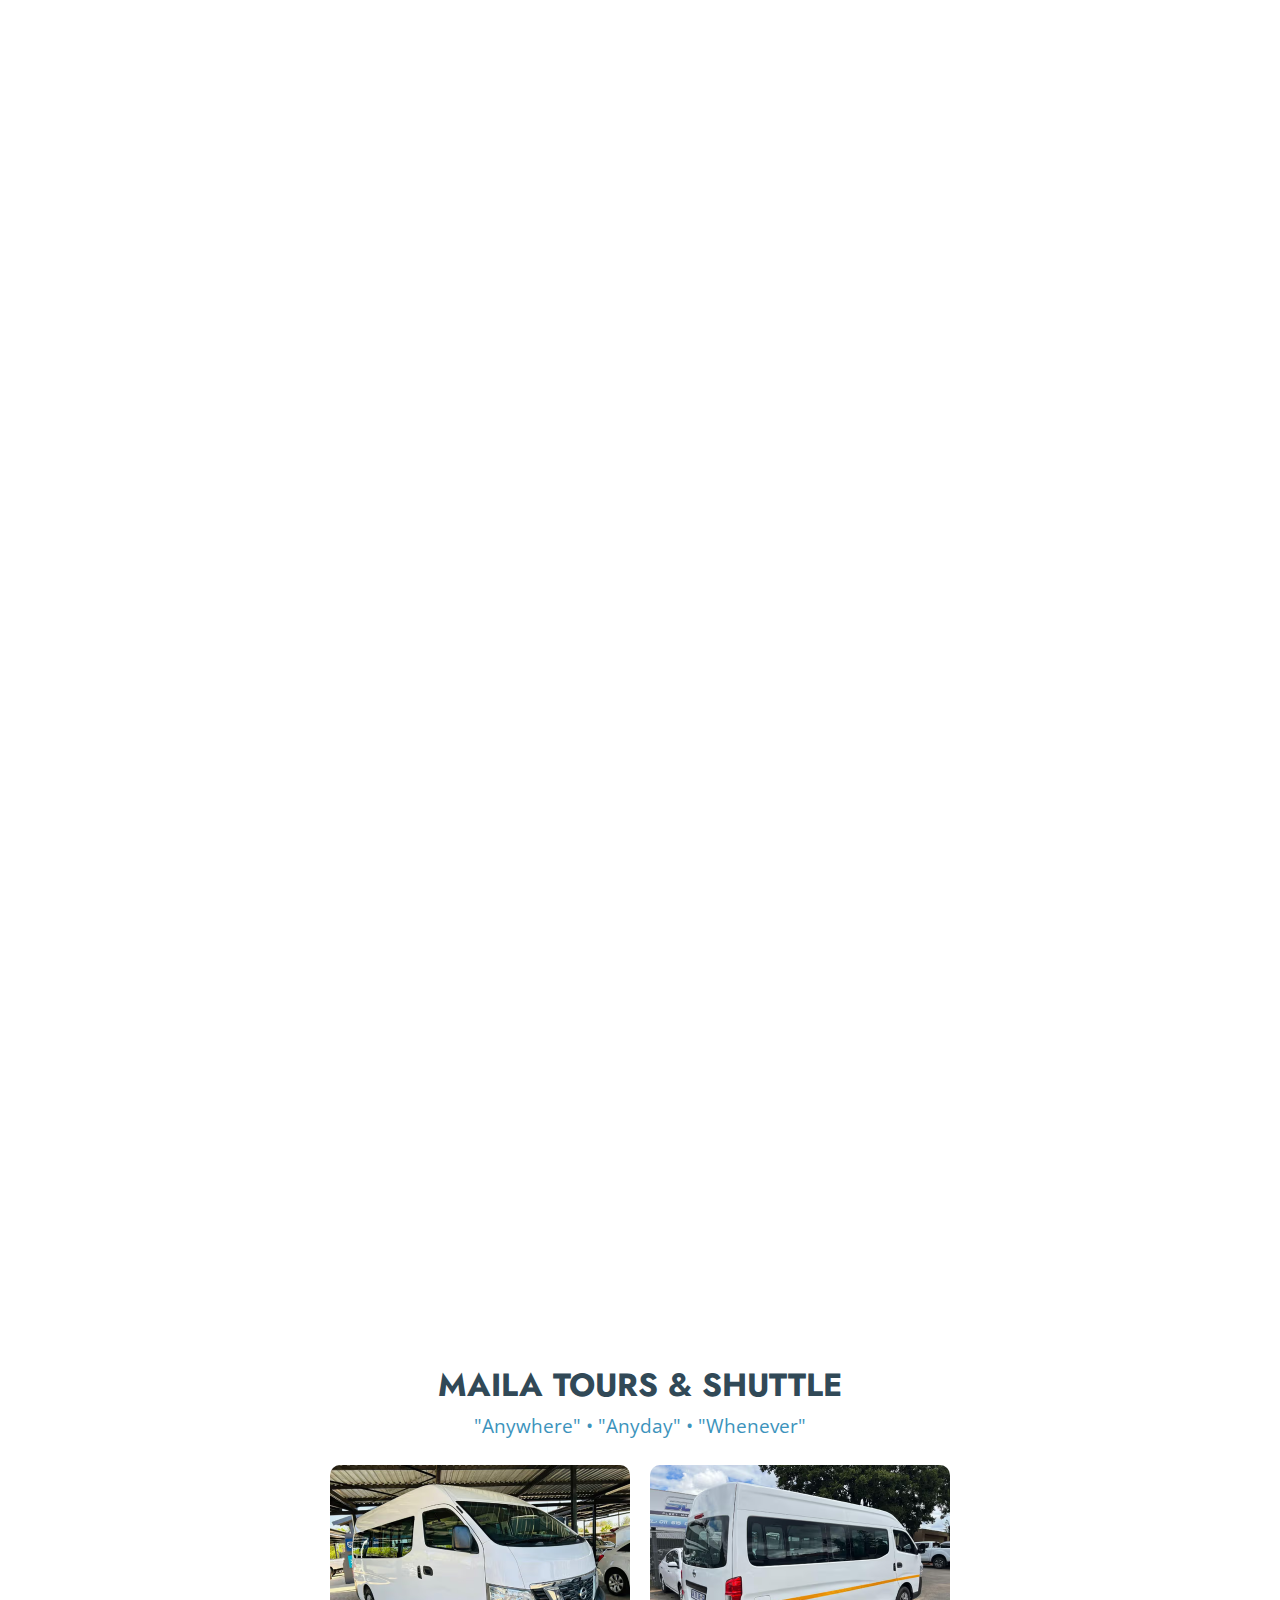
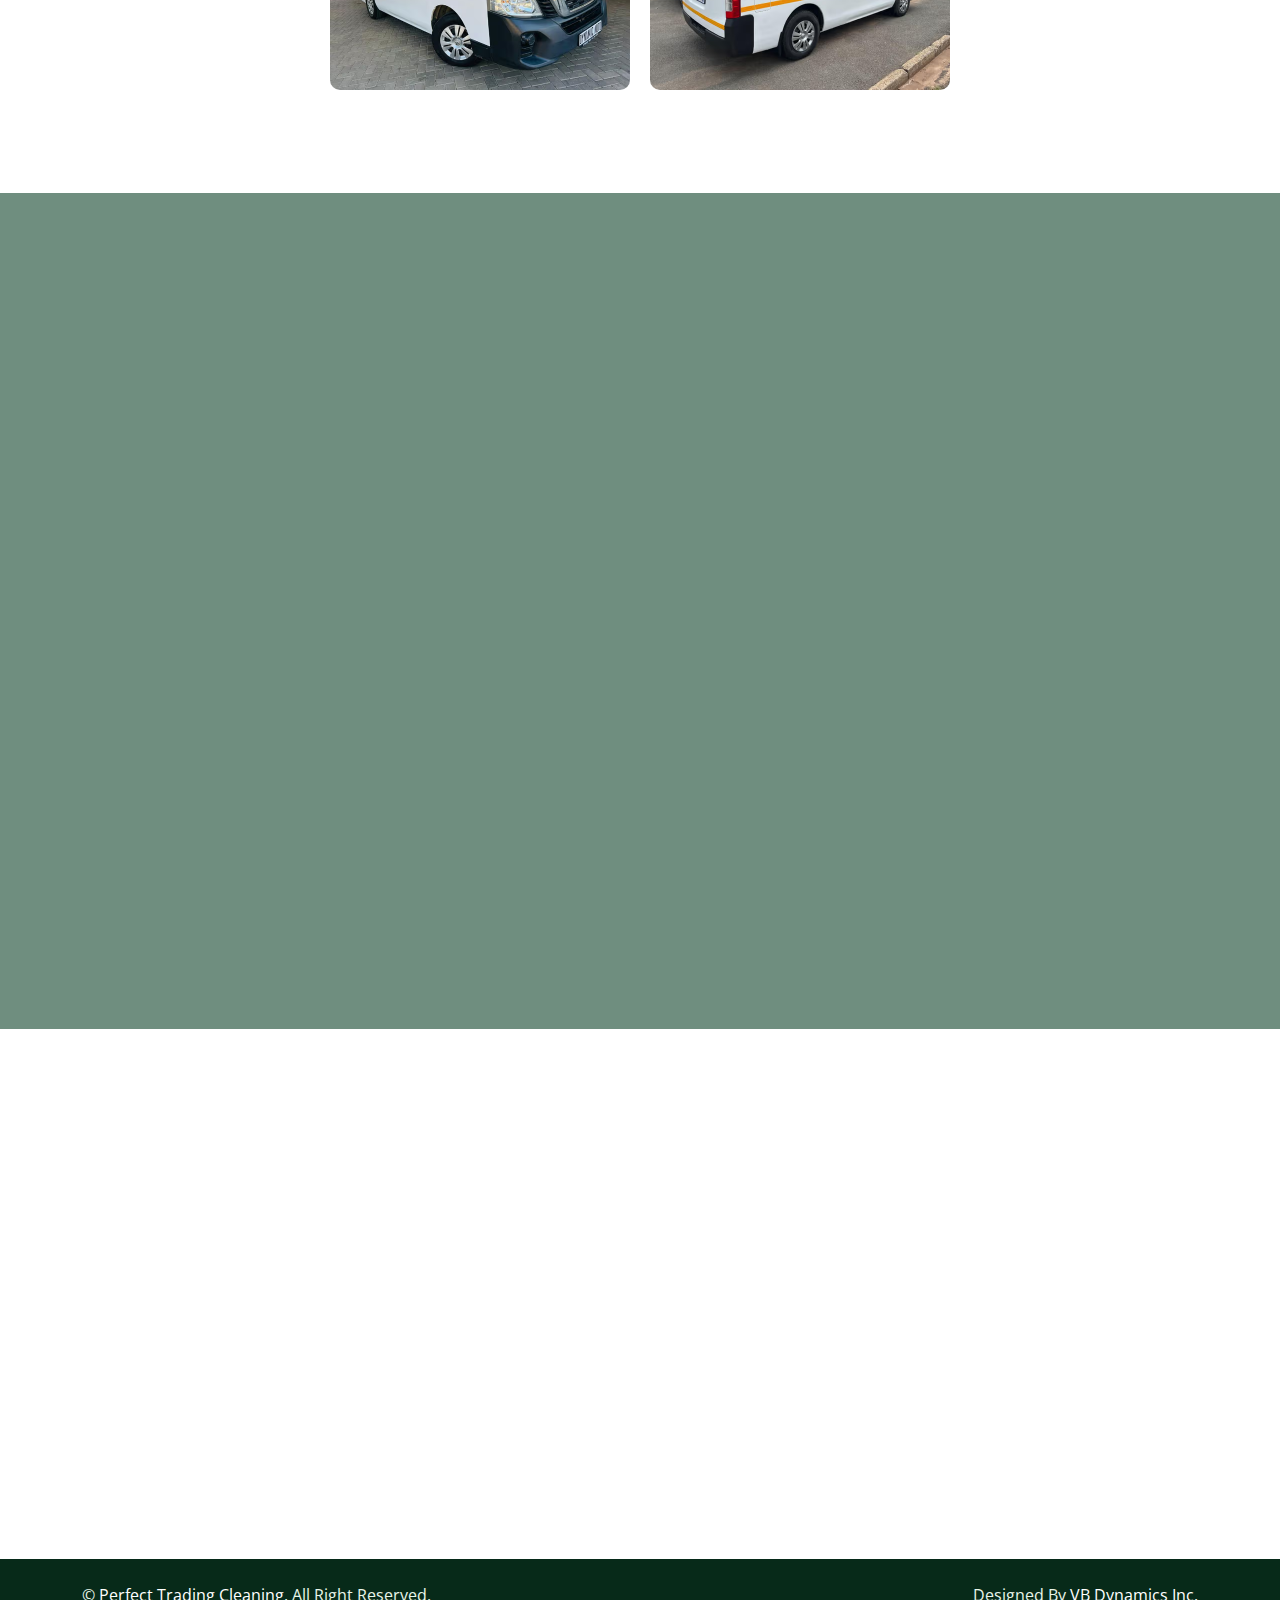
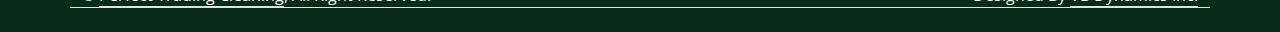
==== commit 26618ae5: "latest" ====
--- a/cleaning/index.html
+++ b/cleaning/index.html
@@ -283,25 +283,22 @@
 </style>
 
    <!-- Top Feature End -->
-
-<section id="about">
+   <section id="about">
     <!-- About Start -->
     <div class="container-xxl py-5">
         <div class="container">
-            <div class="row g-5 align-items-end">
+            <div class="row g-5 align-items-center">
                 <div class="col-lg-3 col-md-5 wow fadeInUp" data-wow-delay="0.1s">
-                    <img class="img-fluid rounded" src="img/domestic.jpg" alt="Our cleaning professionals at work">
+                    <img class="img-fluid rounded w-100 mb-4 mb-md-0" src="img/domestic.jpg" alt="Our cleaning professionals at work">
                 </div>
                 <div class="col-lg-6 col-md-7 wow fadeInUp" data-wow-delay="0.3s">
-                  
                     <p class="text-primary mb-4">Perfect Trading Cleaning</p>
                     <h1 class="display-5 mb-4">Premium Cleaning & Domestic Services</h1>
                     <p class="mb-4">At Perfect Trading Cleaning Services, we offer professional cleaning solutions for homes, offices, and vehicles. We also provide trained domestic workers to assist with all your household needs. Our services include garden maintenance, office cleaning, mobile car wash, and more. With a focus on honesty, integrity, and customer satisfaction, we ensure exceptional service every time.</p>
-                  
                     <a class="btn btn-primary py-3 px-4" href="#contact">Contact Us</a>
                 </div>
                 <div class="col-lg-3 col-md-12 wow fadeInUp" data-wow-delay="0.5s">
-                    <div class="row g-5">
+                    <div class="row g-4 mt-3 mt-lg-0">
                         <div class="col-12 col-sm-6 col-lg-12">
                             <div class="border-start ps-4">
                                 <i class="fa fa-award fa-3x text-primary mb-3"></i>
@@ -310,7 +307,7 @@
                             </div>
                         </div>
                         <div class="col-12 col-sm-6 col-lg-12">
-                            <div class="border-start ps-4">
+                            <div class="border-start ps-4 mt-4 mt-sm-0 mt-lg-4">
                                 <i class="fa fa-thumbs-up fa-3x text-primary mb-3"></i>
                                 <h4 class="mb-3">100% Satisfaction</h4>
                                 <span>If you're not completely satisfied, we'll re-clean at no additional cost.</span>
@@ -320,8 +317,44 @@
                 </div>
             </div>
         </div>
-    </div> 
-    <!-- About End -->
+    </div>
+
+    <style>
+        @media (max-width: 991.98px) {
+            #about .display-5 {
+                font-size: 1.8rem;
+            }
+            
+            #about .border-start {
+                margin-top: 1.5rem;
+            }
+        }
+        
+        @media (max-width: 767.98px) {
+            #about .display-5 {
+                font-size: 1.5rem;
+            }
+            
+            #about .row.g-4 {
+                margin-top: 1rem !important;
+            }
+        }
+        @media (max-width: 991.98px) {
+    #about img.img-fluid {
+        max-width: 75%;
+        height: auto;
+    }
+}
+
+@media (max-width: 767.98px) {
+    #about img.img-fluid {
+        max-width: 60%;
+        height: auto;
+    }
+}
+
+    </style>
+</section>
 
     <!-- Vision and Mission Start -->
     <div class="container-xxl py-5">
@@ -342,8 +375,7 @@
 
 </section>
 
-</section>
-<section id="services">
+</section><section id="services">
     <!-- Service Start -->
     <div class="container-xxl py-5">
         <div class="container">
@@ -352,92 +384,114 @@
                 <h1 class="display-5 mb-5">Expert Cleaning Services Tailored for You</h1>
             </div>
             <div class="row g-4">
-         <!-- House Cleaning Service -->
-<div class="col-lg-4 col-md-6 wow fadeInUp" data-wow-delay="0.1s">
-    <div class="service-item rounded d-flex h-100">
-        <div class="service-img rounded">
-            <img class="img-fluid" src="house cleaning.jpg" alt="Professional house cleaning service">
-        </div>
-        <div class="service-text rounded p-5">
-            <h4 class="mb-3">House Cleaning</h4>
-            <p class="service-description mb-4">We offer comprehensive home cleaning including deep cleaning, dusting, mopping, and sanitization for a spotless living environment.</p>
-        </div>
-    </div>
-</div>
-
-<!-- Office Cleaning Service -->
-<div class="col-lg-4 col-md-6 wow fadeInUp" data-wow-delay="0.3s">
-    <div class="service-item rounded d-flex h-100">
-        <div class="service-img rounded">
-            <img class="img-fluid" src="#" alt="Professional office cleaning service">
-            <img class="img-fluid" src="office.jpg" alt="Professional house cleaning service">
-        </div>
-        <div class="service-text rounded p-5">
-            <h4 class="mb-3">Office Cleaning</h4>
-            <p class="service-description mb-4">Maintain a clean, fresh, and professional workspace with our commercial cleaning services tailored for businesses of all sizes.</p>
-        </div>
-    </div>
-</div>
-
-<!-- Mobile Car Wash Service -->
-<div class="col-lg-4 col-md-6 wow fadeInUp" data-wow-delay="0.5s">
-    <div class="service-item rounded d-flex h-100">
-        <div class="service-img rounded">
-            <img class="img-fluid" src="mobile car wash.jpg" alt="Mobile car wash and detailing service">
-        </div>
-        <div class="service-text rounded p-5">
-            <h4 class="mb-3">Mobile Car Wash</h4>
-            <p class="service-description mb-4">We bring the car wash to your location with premium exterior washing and interior detailing services for vehicles of all types.</p>
-        </div>
-    </div>
-</div>
-
-<!-- Garden Services -->
-<div class="col-lg-4 col-md-6 wow fadeInUp" data-wow-delay="0.1s">
-    <div class="service-item rounded d-flex h-100">
-        <div class="service-img rounded">
-            <img class="img-fluid" src="garden.jpg" alt="Professional garden and lawn maintenance">
-        </div>
-        <div class="service-text rounded p-5">
-            <h4 class="mb-3">Garden Services</h4>
-            <p class="service-description mb-4">From lawn mowing to landscaping and garden maintenance, our team ensures your outdoor space looks beautiful throughout the year.</p>
-        </div>
-    </div>
-</div>
-
-<!-- Domestic Workers -->
-<div class="col-lg-4 col-md-6 wow fadeInUp" data-wow-delay="0.3s">
-    <div class="service-item rounded d-flex h-100">
-        <div class="service-img rounded">
-            <img class="img-fluid" src="domestic.jpg" alt="Trained domestic workers for household help">
-        </div>
-        <div class="service-text rounded p-5">
-            <h4 class="mb-3">Domestic Workers</h4>
-            <p class="service-description mb-4">We provide vetted and trained domestic workers for daily or weekly assistance with household chores and cleaning tasks.</p>
-        </div>
-    </div>
-</div>
-
-<!-- Courier & Transport -->
-<div class="col-lg-4 col-md-6 wow fadeInUp" data-wow-delay="0.5s">
-    <div class="service-item rounded d-flex h-100">
-        <div class="service-img rounded">
-            <img class="img-fluid" src="courier.jpg" alt="Courier and transportation services">
-        </div>
-        <div class="service-text rounded p-5">
-            <h4 class="mb-3">Courier & Transport</h4>
-            <p class="service-description mb-4">From local deliveries to trailer hire and small moves, we offer reliable and affordable transportation solutions in Germiston.</p>
-        </div>
-    </div>
-</div>
-
-<style>
-    .service-description {
-        color: white !important; /* Ensures the text is white and overrides other color settings */
-        text-shadow: 2px 2px 5px rgba(0, 0, 0, 0.7) !important; /* Dark drop shadow */
-    }
-</style>
-
+                <!-- House Cleaning Service -->
+                <div class="col-lg-4 col-md-6 wow fadeInUp" data-wow-delay="0.1s">
+                    <div class="service-item rounded d-flex flex-column h-100">
+                        <div class="service-img rounded">
+                            <img class="img-fluid" src="house cleaning.jpg" alt="Professional house cleaning service">
+                        </div>
+                        <div class="service-text rounded p-4 p-lg-5">
+                            <h4 class="mb-3">House Cleaning</h4>
+                            <p class="service-description mb-4">We offer comprehensive home cleaning including deep cleaning, dusting, mopping, and sanitization for a spotless living environment.</p>
+                        </div>
+                    </div>
+                </div>
+
+                <!-- Office Cleaning Service -->
+                <div class="col-lg-4 col-md-6 wow fadeInUp" data-wow-delay="0.3s">
+                    <div class="service-item rounded d-flex flex-column h-100">
+                        <div class="service-img rounded">
+                            <img class="img-fluid" src="office.jpg" alt="Professional office cleaning service">
+                        </div>
+                        <div class="service-text rounded p-4 p-lg-5">
+                            <h4 class="mb-3">Office Cleaning</h4>
+                            <p class="service-description mb-4">Maintain a clean, fresh, and professional workspace with our commercial cleaning services tailored for businesses of all sizes.</p>
+                        </div>
+                    </div>
+                </div>
+
+                <!-- Mobile Car Wash Service -->
+                <div class="col-lg-4 col-md-6 wow fadeInUp" data-wow-delay="0.5s">
+                    <div class="service-item rounded d-flex flex-column h-100">
+                        <div class="service-img rounded">
+                            <img class="img-fluid" src="mobile car wash.jpg" alt="Mobile car wash and detailing service">
+                        </div>
+                        <div class="service-text rounded p-4 p-lg-5">
+                            <h4 class="mb-3">Mobile Car Wash</h4>
+                            <p class="service-description mb-4">We bring the car wash to your location with premium exterior washing and interior detailing services for vehicles of all types.</p>
+                        </div>
+                    </div>
+                </div>
+
+                <!-- Garden Services -->
+                <div class="col-lg-4 col-md-6 wow fadeInUp" data-wow-delay="0.1s">
+                    <div class="service-item rounded d-flex flex-column h-100">
+                        <div class="service-img rounded">
+                            <img class="img-fluid" src="garden.jpg" alt="Professional garden and lawn maintenance">
+                        </div>
+                        <div class="service-text rounded p-4 p-lg-5">
+                            <h4 class="mb-3">Garden Services</h4>
+                            <p class="service-description mb-4">From lawn mowing to landscaping and garden maintenance, our team ensures your outdoor space looks beautiful throughout the year.</p>
+                        </div>
+                    </div>
+                </div>
+
+                <!-- Domestic Workers -->
+                <div class="col-lg-4 col-md-6 wow fadeInUp" data-wow-delay="0.3s">
+                    <div class="service-item rounded d-flex flex-column h-100">
+                        <div class="service-img rounded">
+                            <img class="img-fluid" src="domestic.jpg" alt="Trained domestic workers for household help">
+                        </div>
+                        <div class="service-text rounded p-4 p-lg-5">
+                            <h4 class="mb-3">Domestic Workers</h4>
+                            <p class="service-description mb-4">We provide vetted and trained domestic workers for daily or weekly assistance with household chores and cleaning tasks.</p>
+                        </div>
+                    </div>
+                </div>
+
+                <!-- Courier & Transport -->
+                <div class="col-lg-4 col-md-6 wow fadeInUp" data-wow-delay="0.5s">
+                    <div class="service-item rounded d-flex flex-column h-100">
+                        <div class="service-img rounded">
+                            <img class="img-fluid" src="courier.jpg" alt="Courier and transportation services">
+                        </div>
+                        <div class="service-text rounded p-4 p-lg-5">
+                            <h4 class="mb-3">Courier & Transport</h4>
+                            <p class="service-description mb-4">From local deliveries to trailer hire and small moves, we offer reliable and affordable transportation solutions in Germiston.</p>
+                        </div>
+                    </div>
+                </div>
+            </div>
+        </div>
+    </div>
+
+    <style>
+        .service-description {
+            color: white !important;
+            text-shadow: 2px 2px 5px rgba(0, 0, 0, 0.7) !important;
+        }
+
+        .service-item {
+            flex-direction: column !important;
+        }
+
+        .service-img {
+            width: 100%;
+            overflow: hidden;
+        }
+
+        .service-img img {
+            width: 100%;
+            height: auto;
+            object-fit: cover;
+        }
+
+        @media (max-width: 767.98px) {
+            .service-text {
+                padding: 1rem !important;
+            }
+        }
+    </style>
 </section>
 
 <section id="maila">
@@ -446,37 +500,62 @@
         <h2 class="q-maila-title">MAILA TOURS & SHUTTLE</h2>
         <p class="q-maila-subtitle">"Anywhere" • "Anyday" • "Whenever"</p>
     
-        <div class="q-maila-images d-flex justify-content-center gap-3">
+        <div class="q-maila-images">
             <img src="nissan1.avif" alt="Shuttle Service 1" class="img-fluid">
             <img src="nissan2..avif" alt="Shuttle Service 2" class="img-fluid">
         </div>
     
         <p class="q-maila-quote"></p>
     </div>
-<style>
-    .q-maila-container {
-    max-width: 800px;
-    margin: 0 auto;
-    padding: 20px;
-    text-align: center;
-}
-
-.q-maila-images img {
-    width: 300px; /* Adjust as needed */
-    height: auto;
-    border-radius: 10px;
-}
-
-.q-maila-images {
-    display: flex;
-    justify-content: center;
-    gap: 20px;
-    margin: 20px 0;
-}
-
-</style>    
-</section>   
-
+
+    <style>
+        .q-maila-container {
+            max-width: 100%;
+            padding: 20px;
+            margin: 0 auto;
+        }
+
+        .q-maila-title {
+            font-size: 2rem;
+        }
+
+        .q-maila-subtitle {
+            font-size: 1.2rem;
+            margin-bottom: 1.5rem;
+        }
+
+        .q-maila-images {
+            display: flex;
+            justify-content: center;
+            gap: 20px;
+            margin: 20px 0;
+            flex-wrap: wrap;
+        }
+
+        .q-maila-images img {
+            width: 300px;
+            max-width: 100%;
+            height: auto;
+            border-radius: 10px;
+            margin-bottom: 15px;
+        }
+
+        @media (max-width: 767.98px) {
+            .q-maila-images {
+                flex-direction: column;
+                align-items: center;
+            }
+
+            .q-maila-title {
+                font-size: 1.5rem;
+            }
+
+            .q-maila-subtitle {
+                font-size: 1rem;
+            }
+        }
+    </style>
+</section>
 <section id="contact">
     <!-- Contact Form Start -->
     <div class="container-fluid quote my-5 py-5" data-parallax="scroll" data-image-src="img/carousel-2.jpg">
